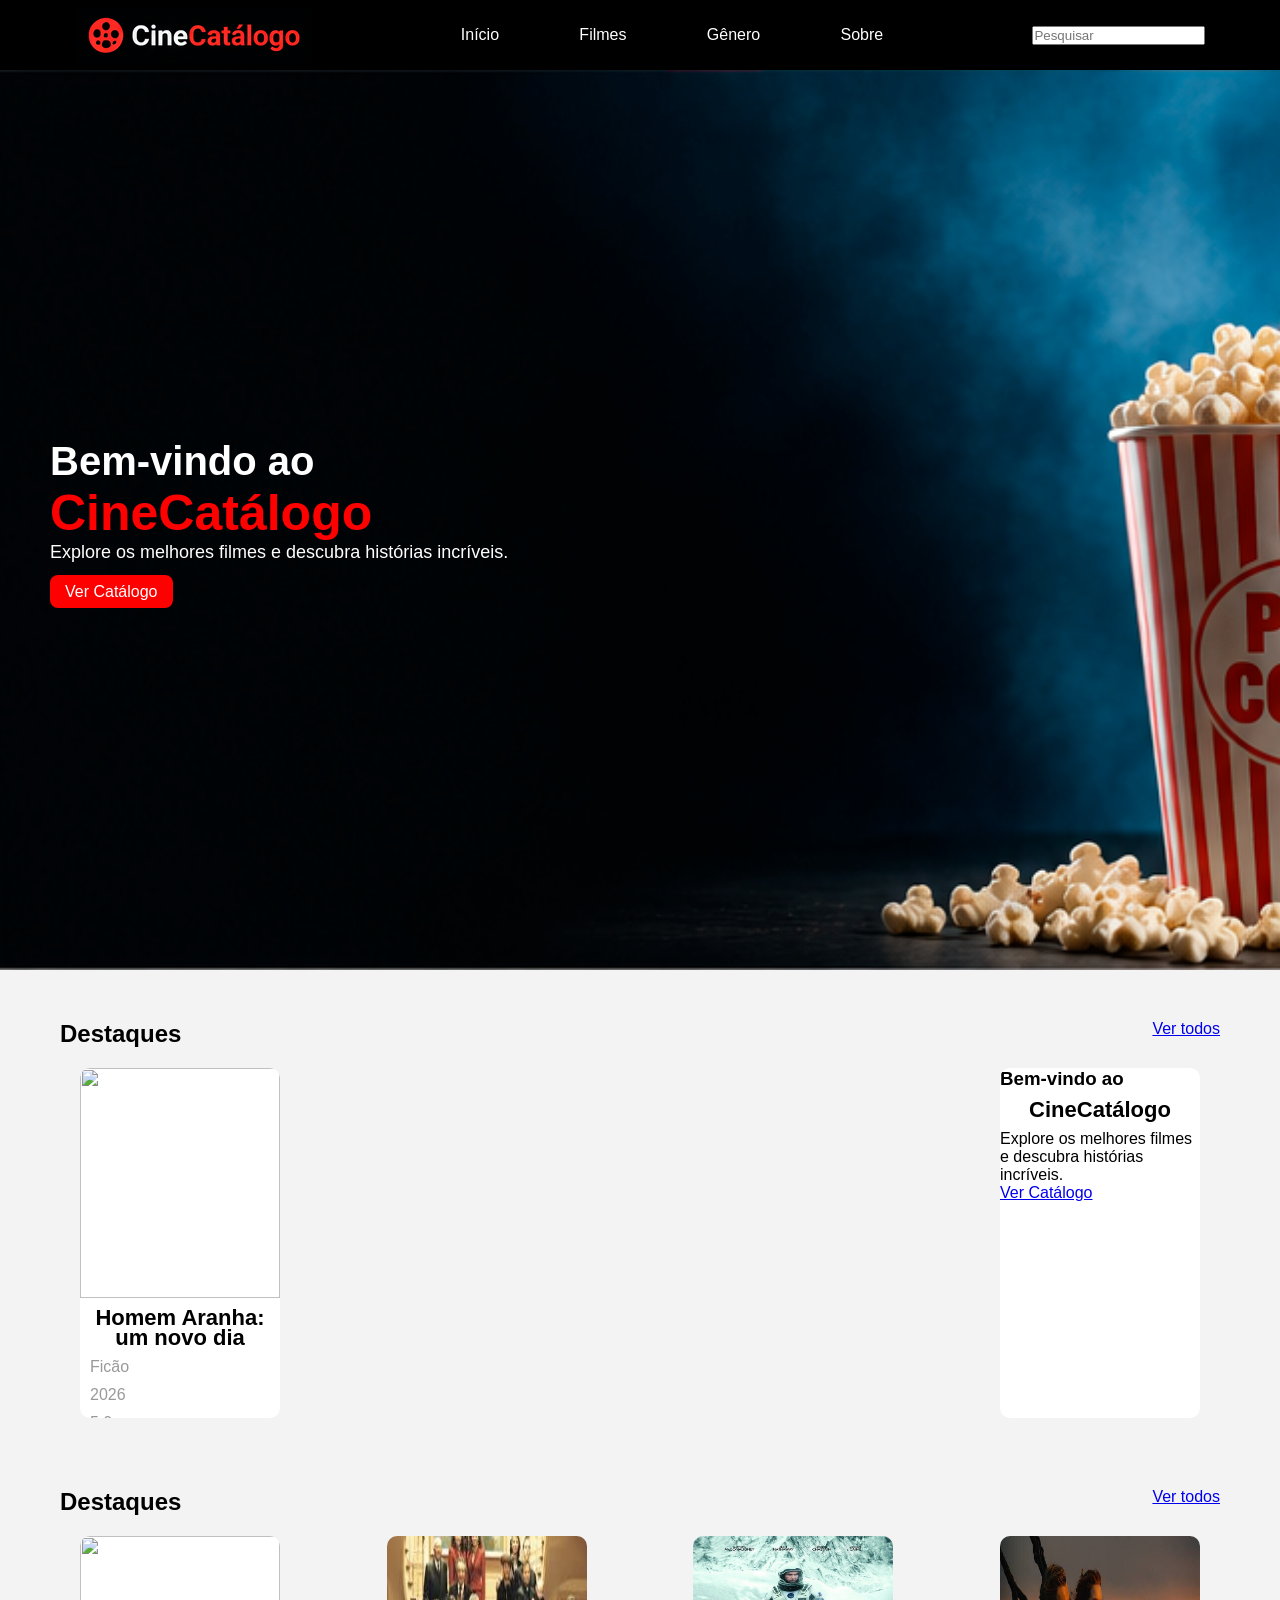
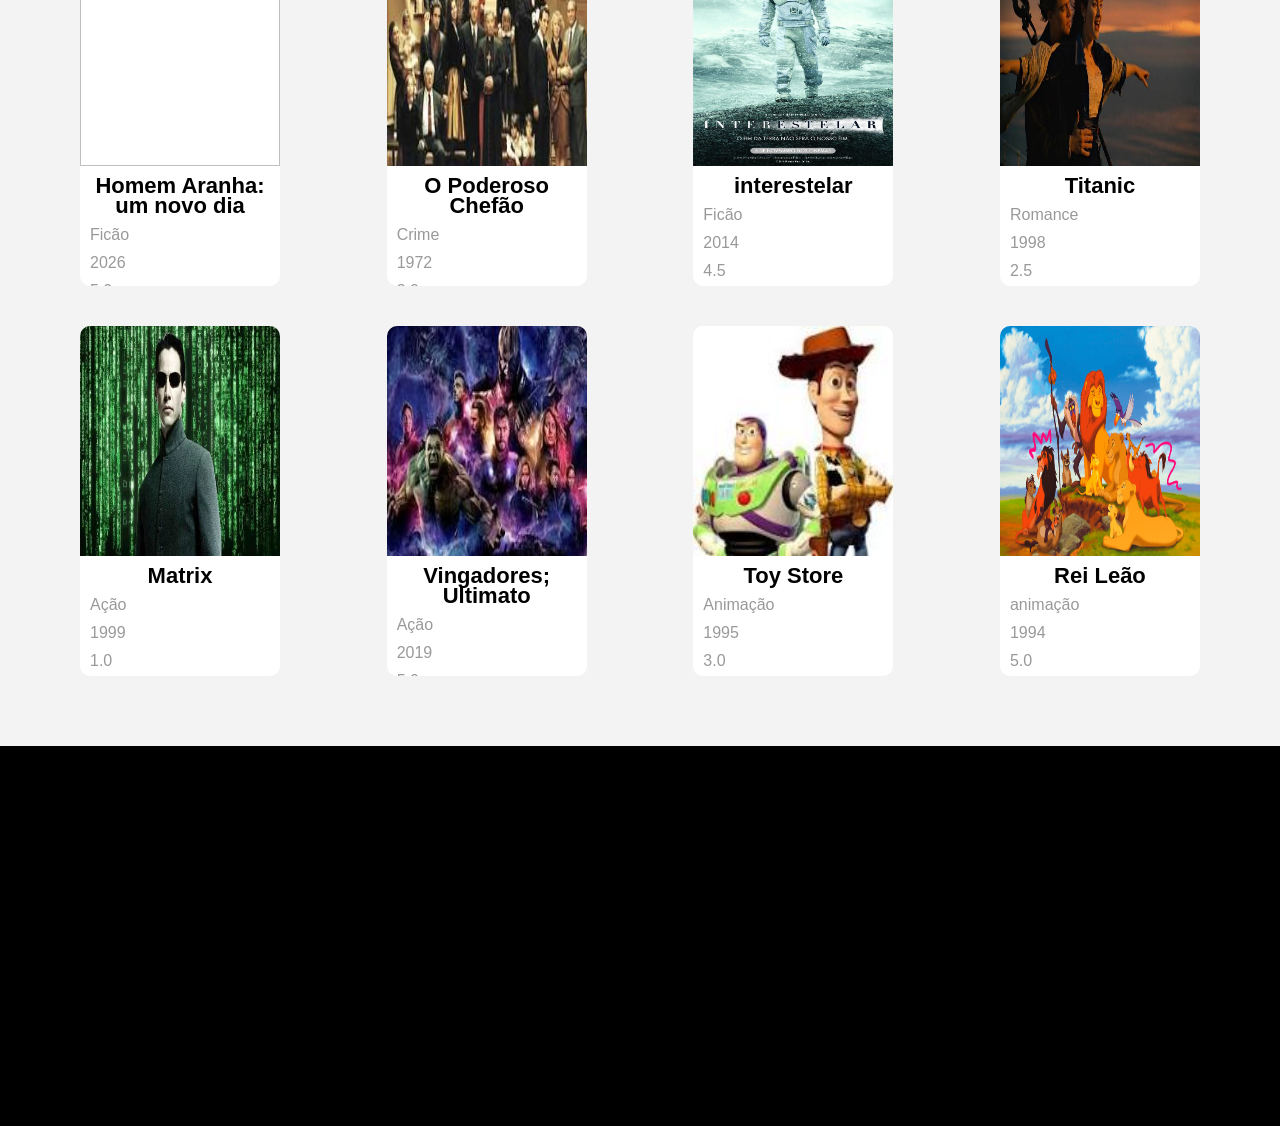
==== index.html @ f9f77354 "Update index.html" ====
<html>
	<head>
		<title>Cine Catálogo</title>
		<link rel="stylesheet" href="style.css">
	</head>
	<body>
		<header>
			<div class="logo">
				<img src="imagens/logo-cine.png">
			</div>
			<ul>
				<li><a href="#">Início</a></li>
				<li><a href="#">Filmes</a></li>
				<li><a href="#">Gênero</a></li>
				<li><a href="#">Sobre</a></li>
			</ul>
			<div class="pesquisa">
				<input type="text" placeholder="Pesquisar">
			</div>
		</header>
		<main>
			<div class="slide">
				<div class="descricao-slide">
					<h3>Bem-vindo ao</h3>
					<h2>CineCatálogo</h2>
					<p>Explore os melhores filmes e 
					descubra histórias incríveis.</p>
					<a href="#">Ver Catálogo</a>
				</div>
			</div>
			<div class="catalogo">
				<ul>	
                  <div class="destaque-vertodos">
					<h2>Destaques</h2>
					<a href="#">Ver todos</a>
				</div>				
						<li>
						<img src="imagens/capa-HomemAranha"/>
						<h2>Homem Aranha: um novo dia</h2>
						<div class="categoria">Ficão</div>
						<div class="lancamento">2026</div>
						<div class="avaliacao">5.0</div> 
					</li>
					<li>
				<html>
					<h3>Bem-vindo ao</h3>
					<h2>CineCatálogo</h2>
					<p>Explore os melhores filmes e 
					descubra histórias incríveis.</p>
					<a href="#">Ver Catálogo</a>
				</div>
			</div>
			<div class="catalogo">
				<ul>	
                  <div class="destaque-vertodos">
					<h2>Destaques</h2>
					<a href="#">Ver todos</a>
				</div>				
						<li>
						<img src="imagens/capa-HomemAranha"/>
						<h2>Homem Aranha: um novo dia</h2>
						<div class="categoria">Ficão</div>
						<div class="lancamento">2026</div>
						<div class="avaliacao">5.0</div> 
					</li>
					<li>
						<img src="imagens/Poderoso-Chefao"/>
						<h2>O Poderoso Chefão</h2>
						<div class="categoria">Crime</div>
						<div class="lancamento">1972</div>
						<div class="avaliacao">3.0</div> 
					</li>
					<li>
						<img src="imagens/Interestelar"/>
						<h2>interestelar</h2>
						<div class="categoria">Ficão</div>
						<div class="lancamento">2014</div>
						<div class="avaliacao">4.5</div> 
					</li>
					<li>
						<img src="imagens/Titanic"/>
						<h2>Titanic</h2>
						<div class="categoria">Romance</div>
						<div class="lancamento">1998</div>
						<div class="avaliacao">2.5</div> 
					</li>
					<li>
							<img src="imagens/Matrix"/>
						<h2>Matrix</h2>
						<div class="categoria">Ação</div>
						<div class="lancamento">1999</div>
						<div class="avaliacao">1.0</div> 
					</li>
					<li>
						<img src="imagens/VingadoresUltimato"/>
						<h2>Vingadores; Ultimato</h2>
						<div class="categoria">Ação</div>
						<div class="lancamento">2019</div>
						<div class="avaliacao">5.0</div> 
					</li>
					<li>
						<img src="imagens/ToyStore"/>
						<h2>Toy Store</h2>
						<div class="categoria">Animação</div>
						<div class="lancamento">1995</div>
						<div class="avaliacao">3.0</div> 
					</li>
					<li>
						<img src="imagens/ReiLeao"/>
						<h2>Rei Leão</h2>
						<div class="categoria">animação</div>
						<div class="lancamento">1994</div>
						<div class="avaliacao">5.0</div> 
					</li>
				</ul>
			</div>
		</main>
		<footer>

		</footer>
	</body>
</html>
---- style.css ----
body{
		font-family: "Arial";
		background: #f3f3f3;
}

*{margin: 0; padding: 0;}
header{
	height: 70px;
	width: 100%;
	background: black;
	display: flex;
	justify-content:space-around;
	align-items: center;
}
ul{
	display:flex;
	justify-content: space-between;
	width: 33%;
}
header a{
	color: white;
	text-decoration: none;
}
main .slide{
	background: url("imagens/banner-principal.png");
	width: 100%;
	height: 100vh;
	background-repeat: no-repeat;
	background-size:cover;
	display: flex;
	align-items: center;
}
main .slide h3{
	color: white;
	font-size: 40px;
}
main .slide h2{
	color: red;
	font-size: 50px;
}
main .slide p{
	color: white;
	font-size: 18px;
	margin-bottom: 20px;
}
main .slide a{
	color: white;
	background: red;
	padding: 8px 15px;
	text-decoration: none;
	border-radius: 8px;
}
main .slide .descricao-slide{
	margin-left: 50px;
}
main .catalogo{
	margin: 50px;
}
main .catalogo ul .destaque-vertodos{
	display: flex;
	justify-content: space-between;
	width: 100%;
}
	
main .catalogo ul li{
		width: 200px;
		height: 350px;
		overflow: hidden;
		border-radius: 10px;
          margin: 20px;
		background: #ffffff;


}
main .catalogo ul li img{
		width: 100%;
		height: 230px;
}
main .catalogo ul li h2{
		font-size: 22px;
		text-align: center;
		line-height: 20px;
		margin: 10px 0;
}
main .catalogo ul li .categoria{
		color: #999;
		padding: 0 0 10px 10px;
		
		
}
main .catalogo ul li .lancamento{
		color: #999;
		padding: 0 0 10px 10px;

}

main .catalogo ul li .avaliacao{
		color: #999;
		padding: 0 0 10px 10px;

}
main .catalogo ul{
	width: 1160px;
    display: flex;
    flex-wrap: wrap;
    margin: 0 auto;
    
}
footer{
	    background: #000;
	    height: 350px;
	    width: 100%;
        display: flex;
        padding: 15px;
}
footer div{
        width: 33%;
        height: 350px;
        border: 1px solid #fff;
  
}
footer .sobre{
          color: white;
}
footer h2{
        font-size: 28px;
		margin: 20px;
}
footer p{
        font-size: 16px; 
        line-height: 16px;
		margin: 20px;

}
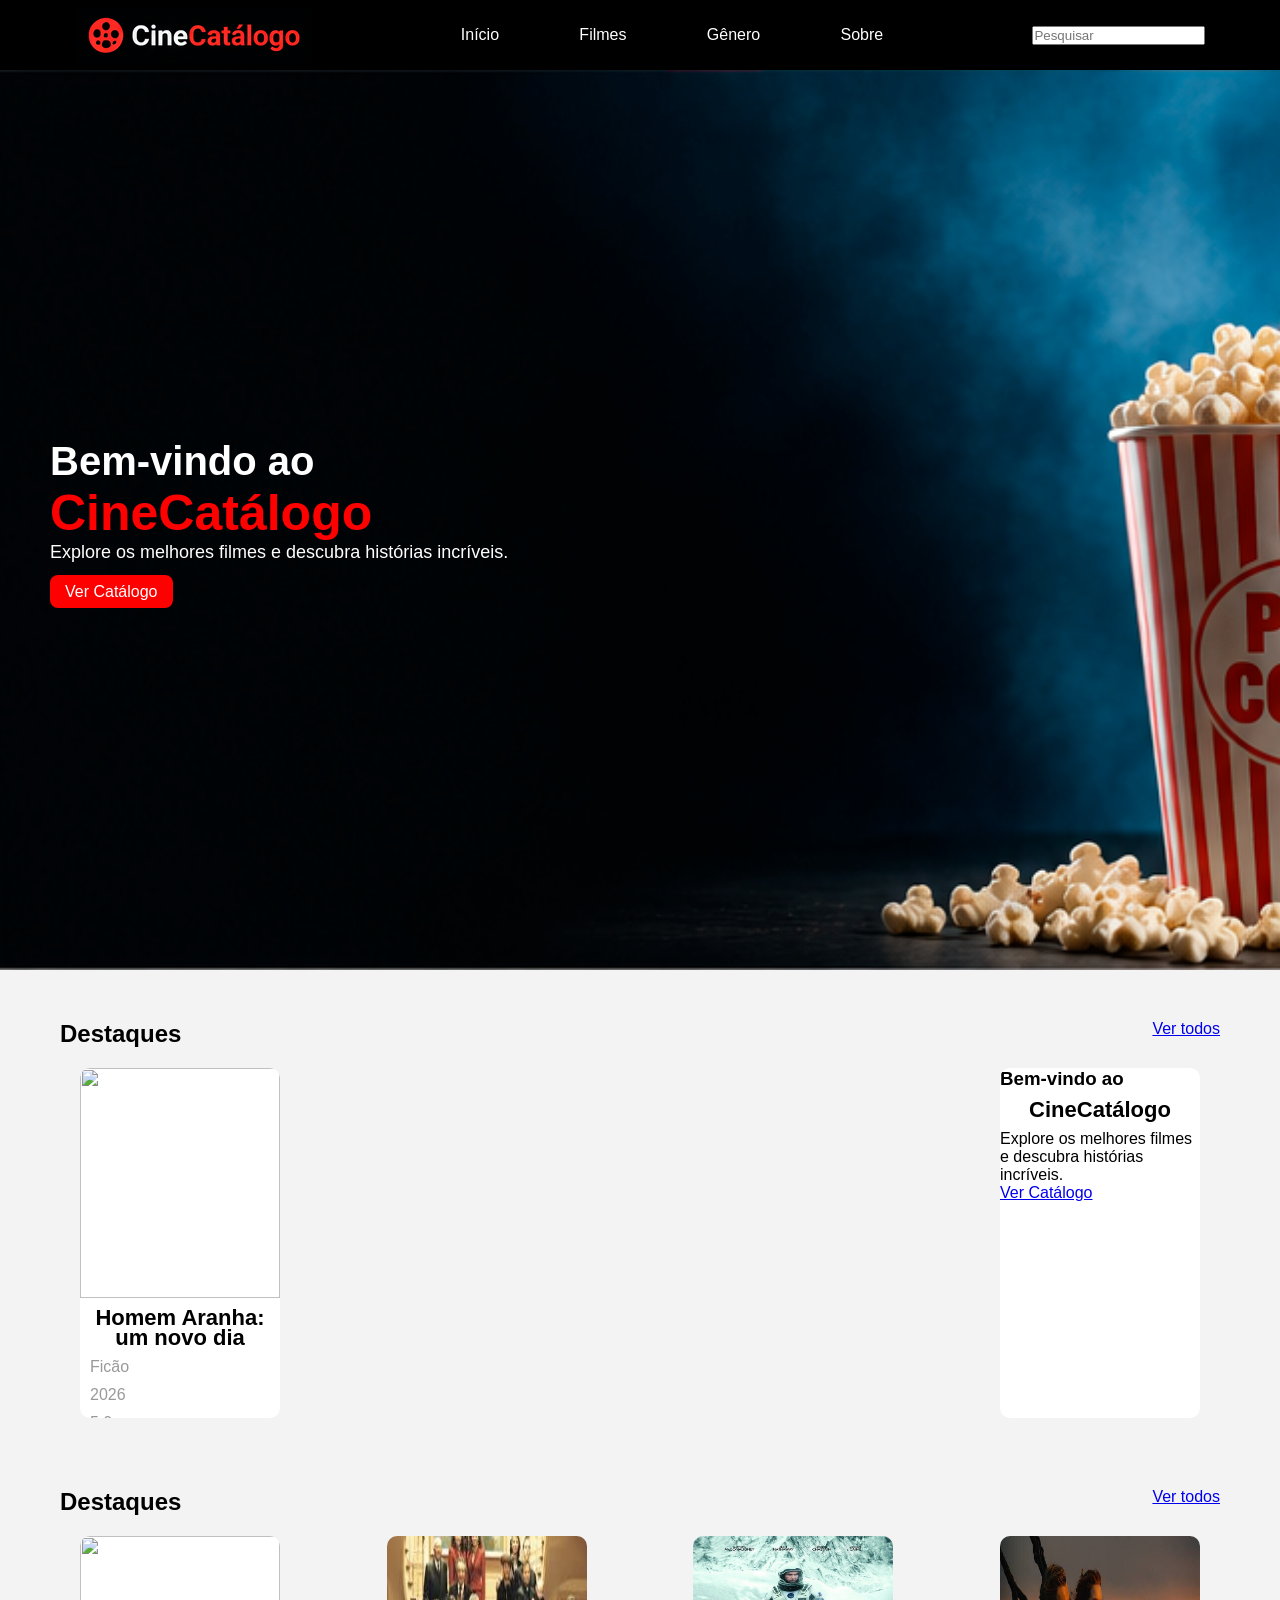
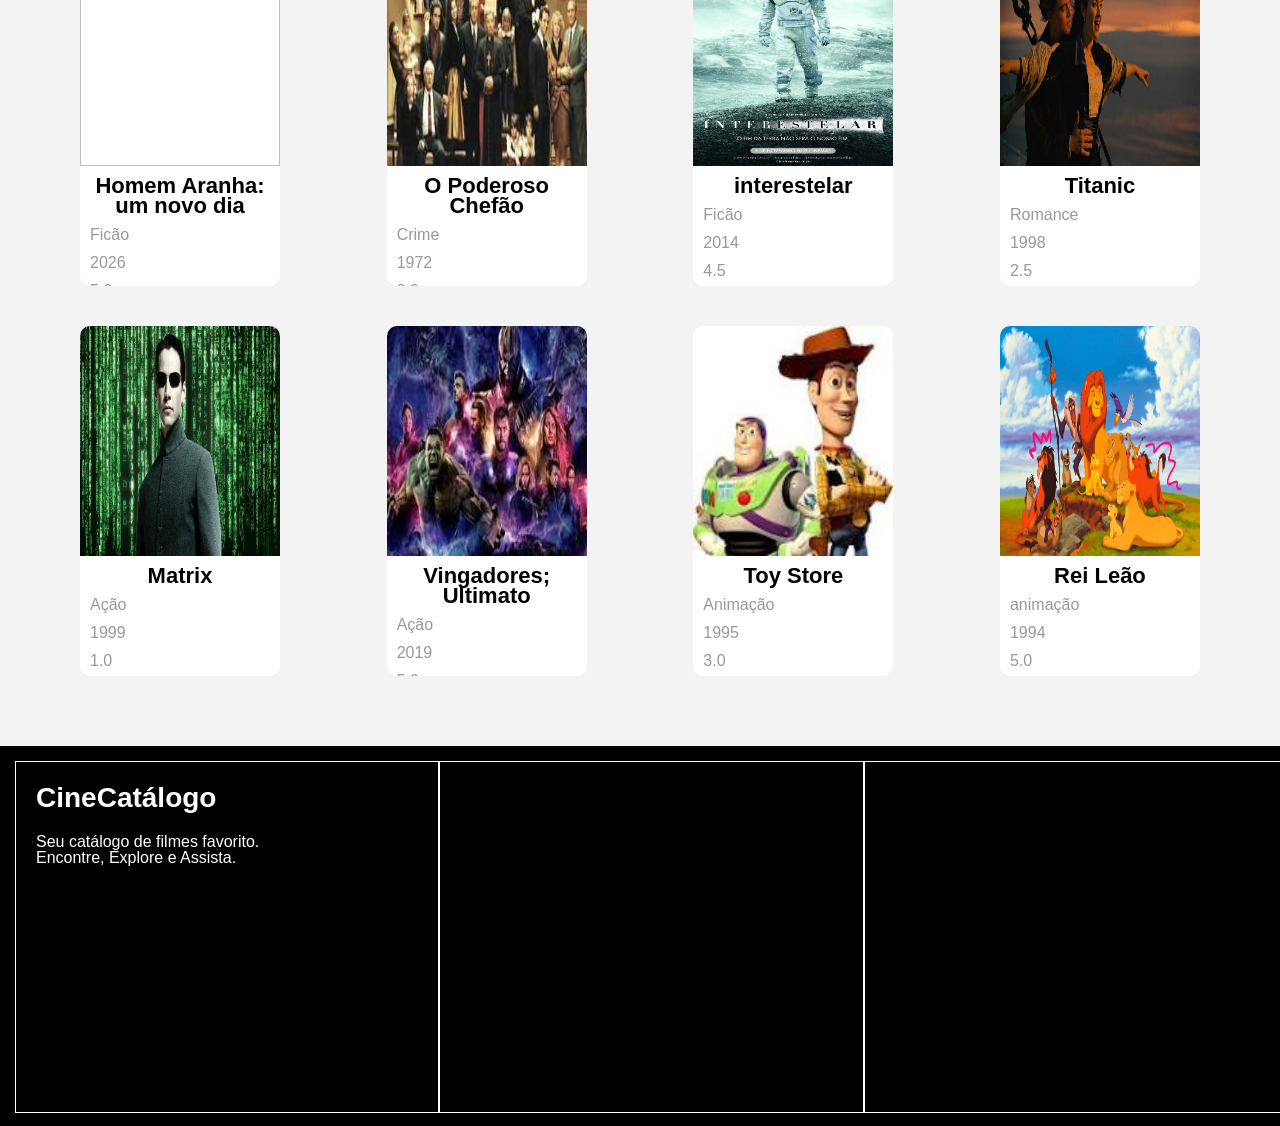
==== commit 1c0d936b: "Update index.html" ====
--- a/index.html
+++ b/index.html
@@ -116,7 +116,13 @@
 			</div>
 		</main>
 		<footer>
-
+			 <div class="sobre">
+                            <h2>CineCatálogo</h2>
+                            <p>Seu catálogo de filmes favorito.<br>
+                            Encontre, Explore e Assista.</p>
+                </div>           
+                <div class="menu"></div>
+                <div class="categoria"></div>
 		</footer>
 	</body>
 </html>	
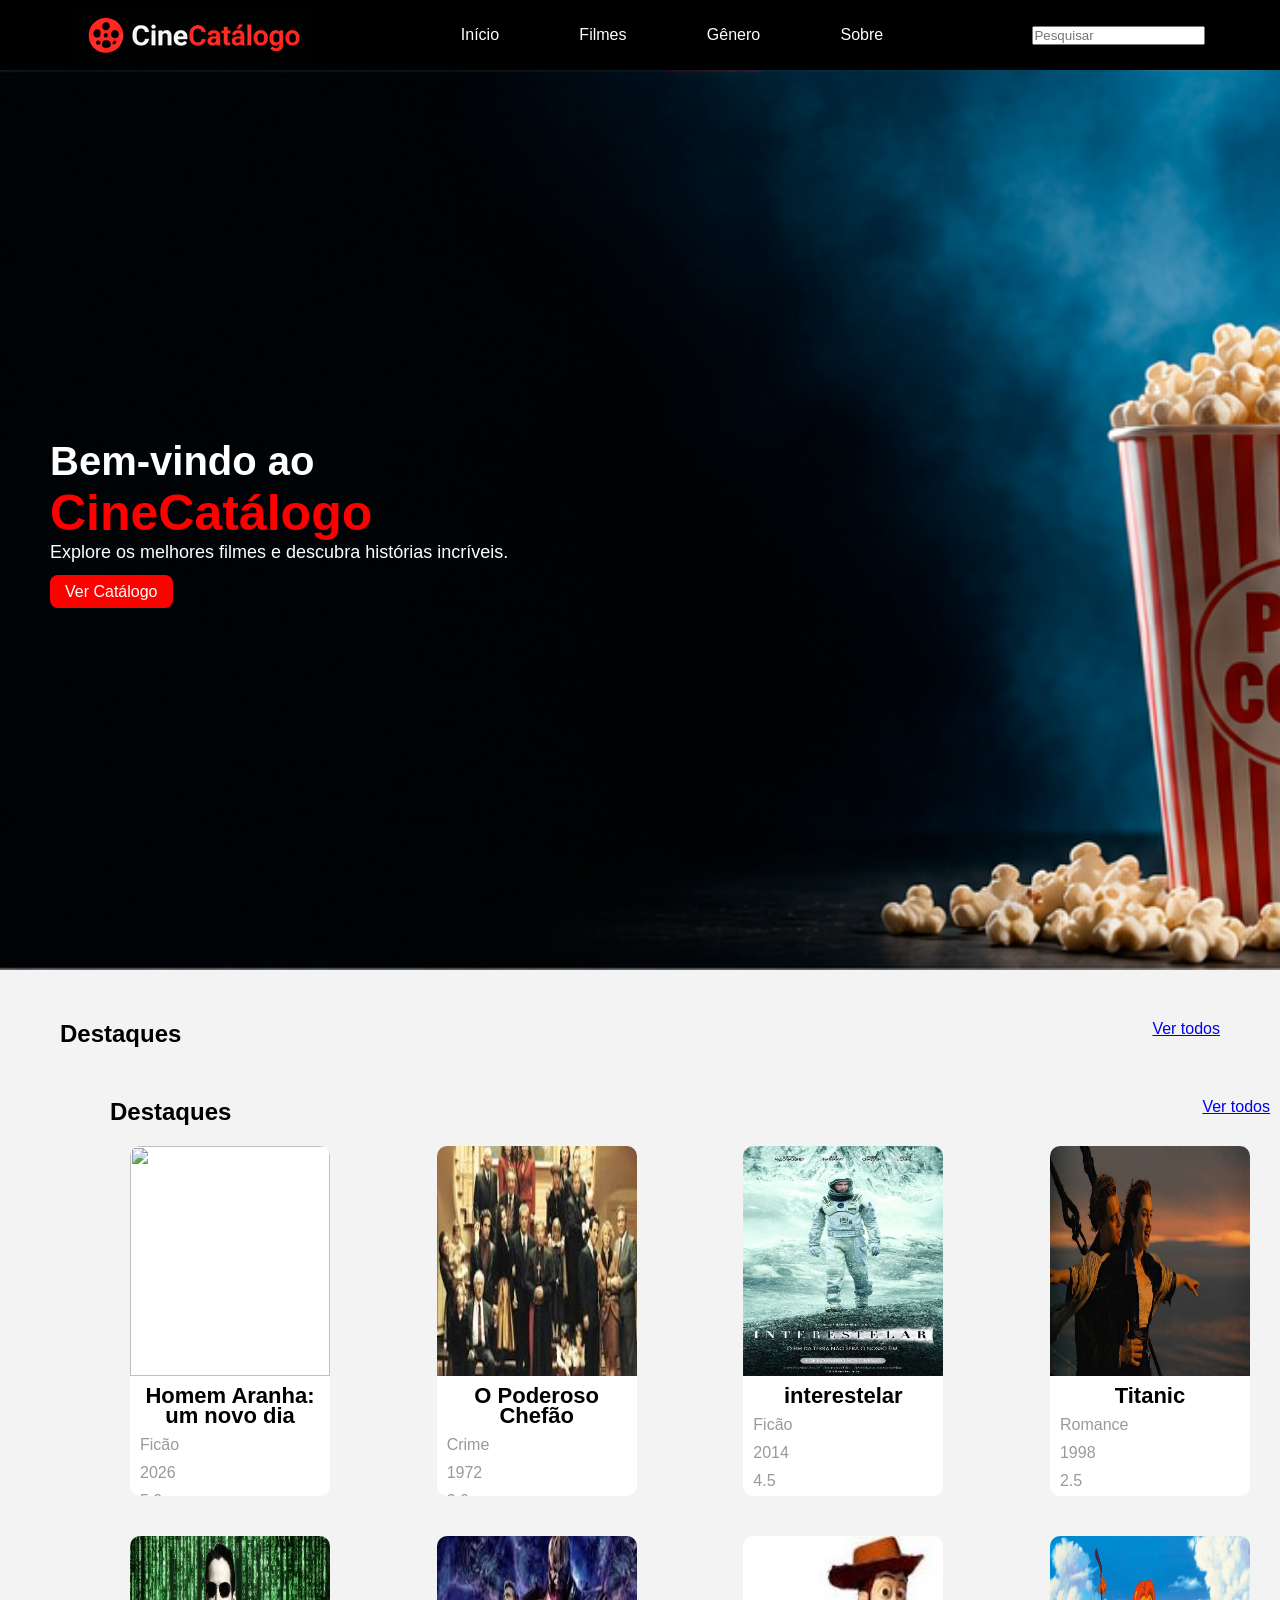
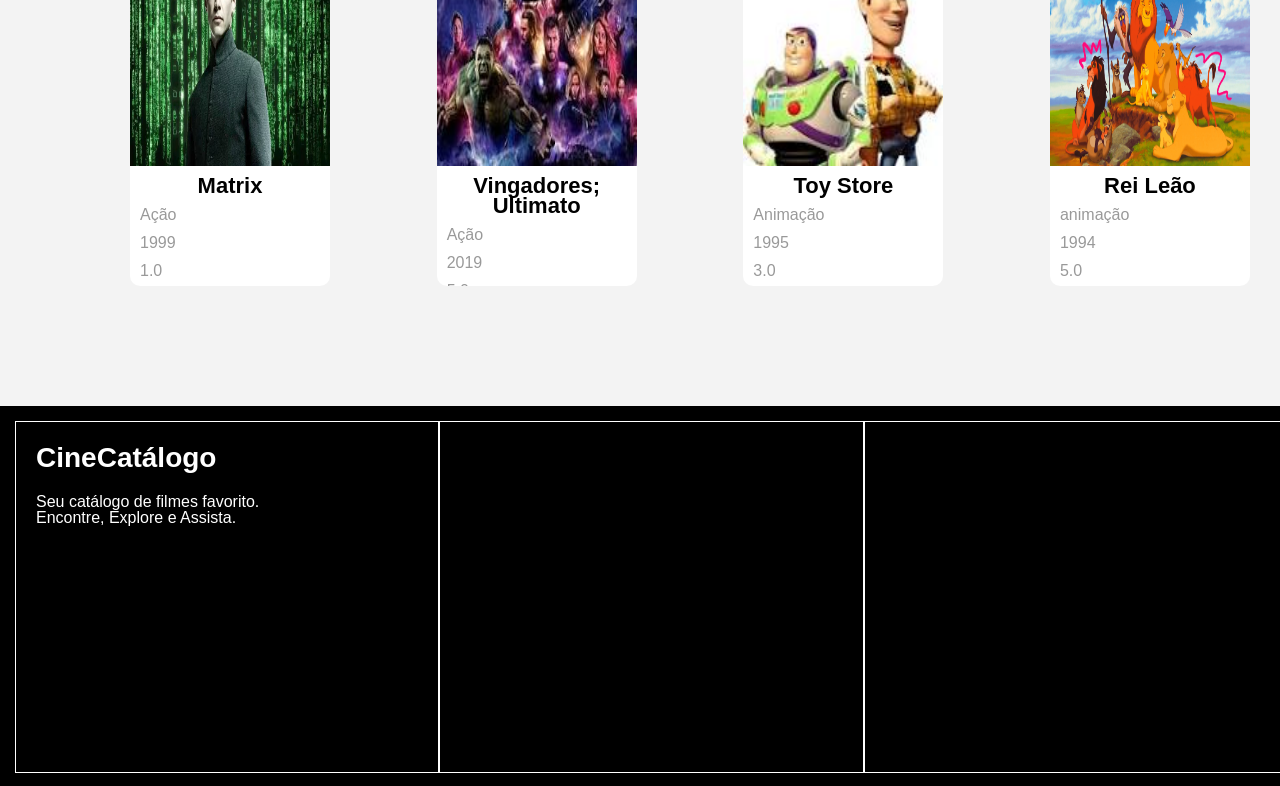
==== commit b52fbb32: "Update index.html" ====
--- a/index.html
+++ b/index.html
@@ -33,23 +33,7 @@
                   <div class="destaque-vertodos">
 					<h2>Destaques</h2>
 					<a href="#">Ver todos</a>
-				</div>				
-						<li>
-						<img src="imagens/capa-HomemAranha"/>
-						<h2>Homem Aranha: um novo dia</h2>
-						<div class="categoria">Ficão</div>
-						<div class="lancamento">2026</div>
-						<div class="avaliacao">5.0</div> 
-					</li>
-					<li>
-				<html>
-					<h3>Bem-vindo ao</h3>
-					<h2>CineCatálogo</h2>
-					<p>Explore os melhores filmes e 
-					descubra histórias incríveis.</p>
-					<a href="#">Ver Catálogo</a>
-				</div>
-			</div>
+            </div>
 			<div class="catalogo">
 				<ul>	
                   <div class="destaque-vertodos">
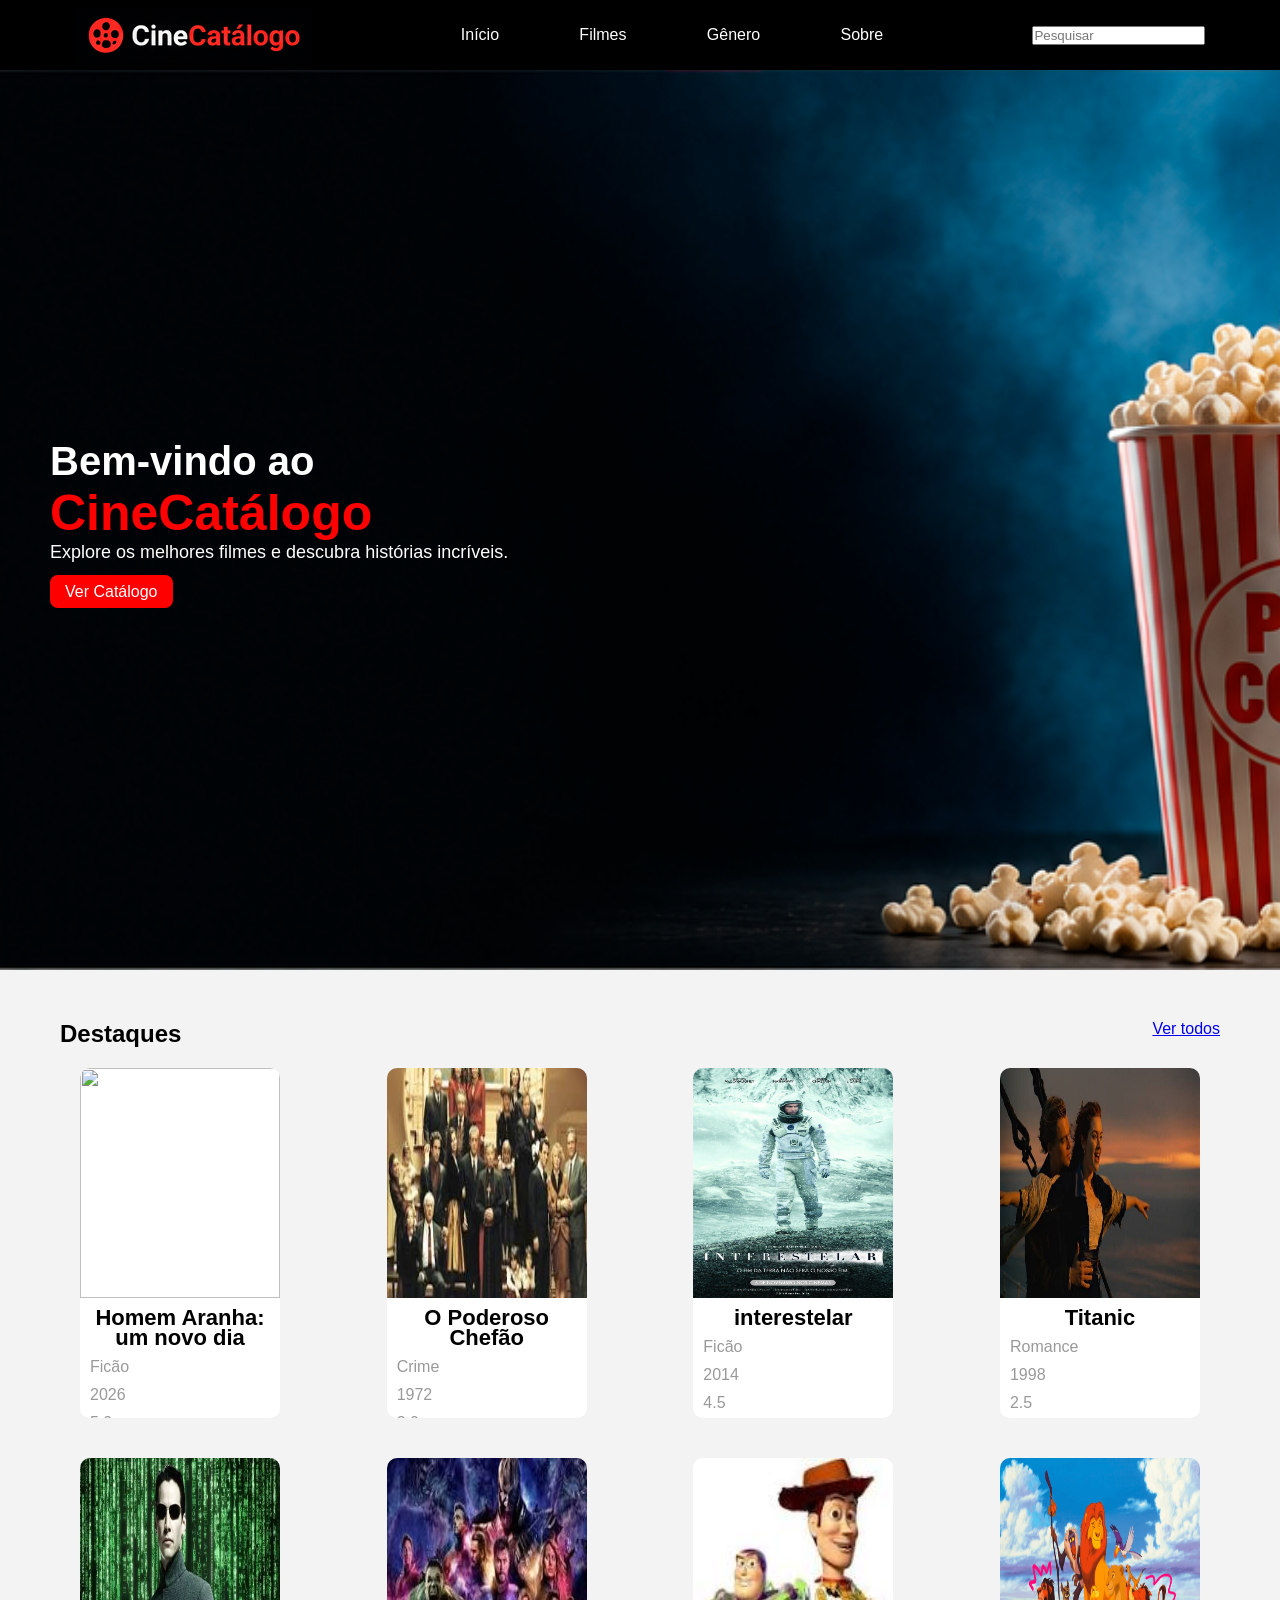
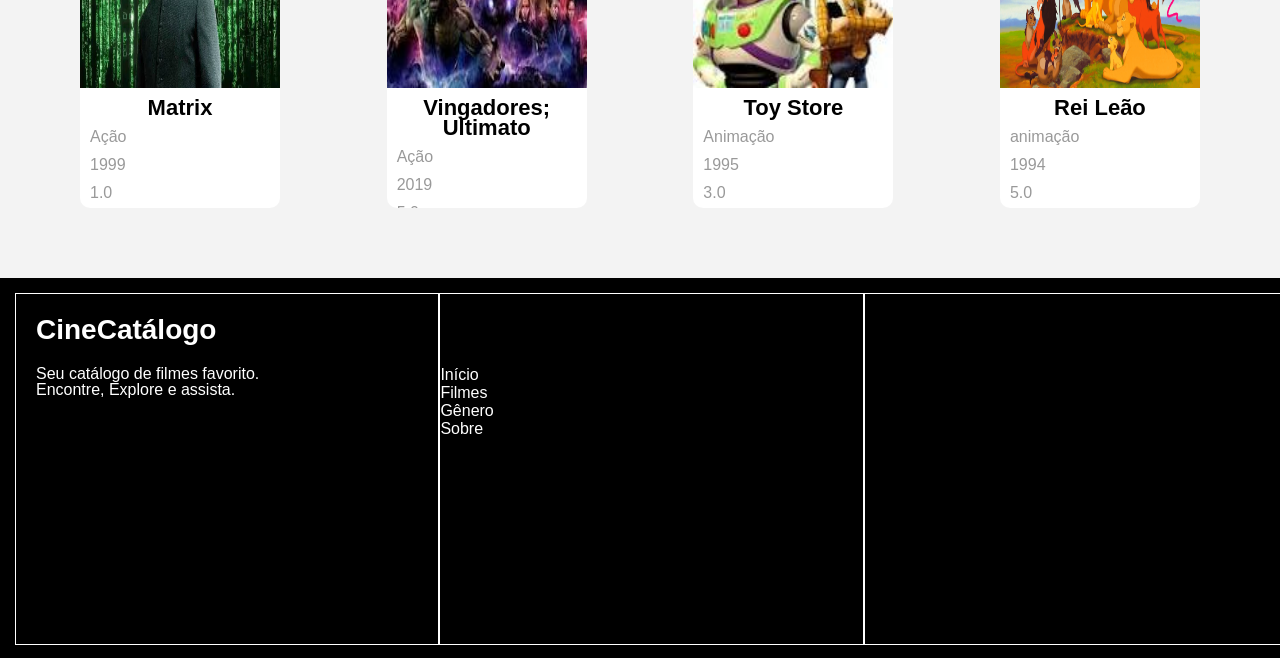
==== commit 053a87f6: "Update index.html" ====
--- a/index.html
+++ b/index.html
@@ -29,18 +29,13 @@
 				</div>
 			</div>
 			<div class="catalogo">
-				<ul>	
-                  <div class="destaque-vertodos">
-					<h2>Destaques</h2>
-					<a href="#">Ver todos</a>
-            </div>
-			<div class="catalogo">
-				<ul>	
-                  <div class="destaque-vertodos">
-					<h2>Destaques</h2>
-					<a href="#">Ver todos</a>
-				</div>				
-						<li>
+				
+				<ul>
+					<div class="destaque-vertodos">
+						<h2>Destaques</h2>
+						<a href="#">Ver todos</a>
+					</div>
+					<li>
 						<img src="imagens/capa-HomemAranha"/>
 						<h2>Homem Aranha: um novo dia</h2>
 						<div class="categoria">Ficão</div>
@@ -96,17 +91,26 @@
 						<div class="lancamento">1994</div>
 						<div class="avaliacao">5.0</div> 
 					</li>
+
 				</ul>
 			</div>
 		</main>
 		<footer>
-			 <div class="sobre">
-                            <h2>CineCatálogo</h2>
-                            <p>Seu catálogo de filmes favorito.<br>
-                            Encontre, Explore e Assista.</p>
-                </div>           
-                <div class="menu"></div>
-                <div class="categoria"></div>
+			<div class="sobre">
+				<h2>CineCatálogo</h2>
+				<p>Seu catálogo de filmes favorito.<br>
+				Encontre, Explore e assista.</p>
+			</div>
+			<div class="menu">
+				<h2>Navegação</h2>
+				<ul>
+					<li><a href="#">Início</a></li>
+					<li><a href="#">Filmes</a></li>
+					<li><a href="#">Gênero</a></li>
+					<li><a href="#">Sobre</a></li>
+				</ul>
+			</div>
+			<div class="categoria"></div>
 		</footer>
 	</body>
 </html>	
--- a/style.css
+++ b/style.css
@@ -132,4 +132,29 @@
 		margin: 20px;
 
 }
+footer .menu ul{
+        display: flex;
+        flex-direction: column;
 
+}
+footer .menu ul li{
+        list-style: none;
+}
+footer .menu ul li a{
+        color: white;
+        text-decoration: none;
+}
+footer .menu ul{
+        display: flex;
+        flex-direction: column;
+}
+footer .menu ul li{
+        list-style: none;
+        margin: 5px 0 5  5px 20px;
+}
+footer .menu ul li a{
+        color: white;
+        text-decoration: none;
+}
+footer .menu ul li a:hover{
+        color: red;
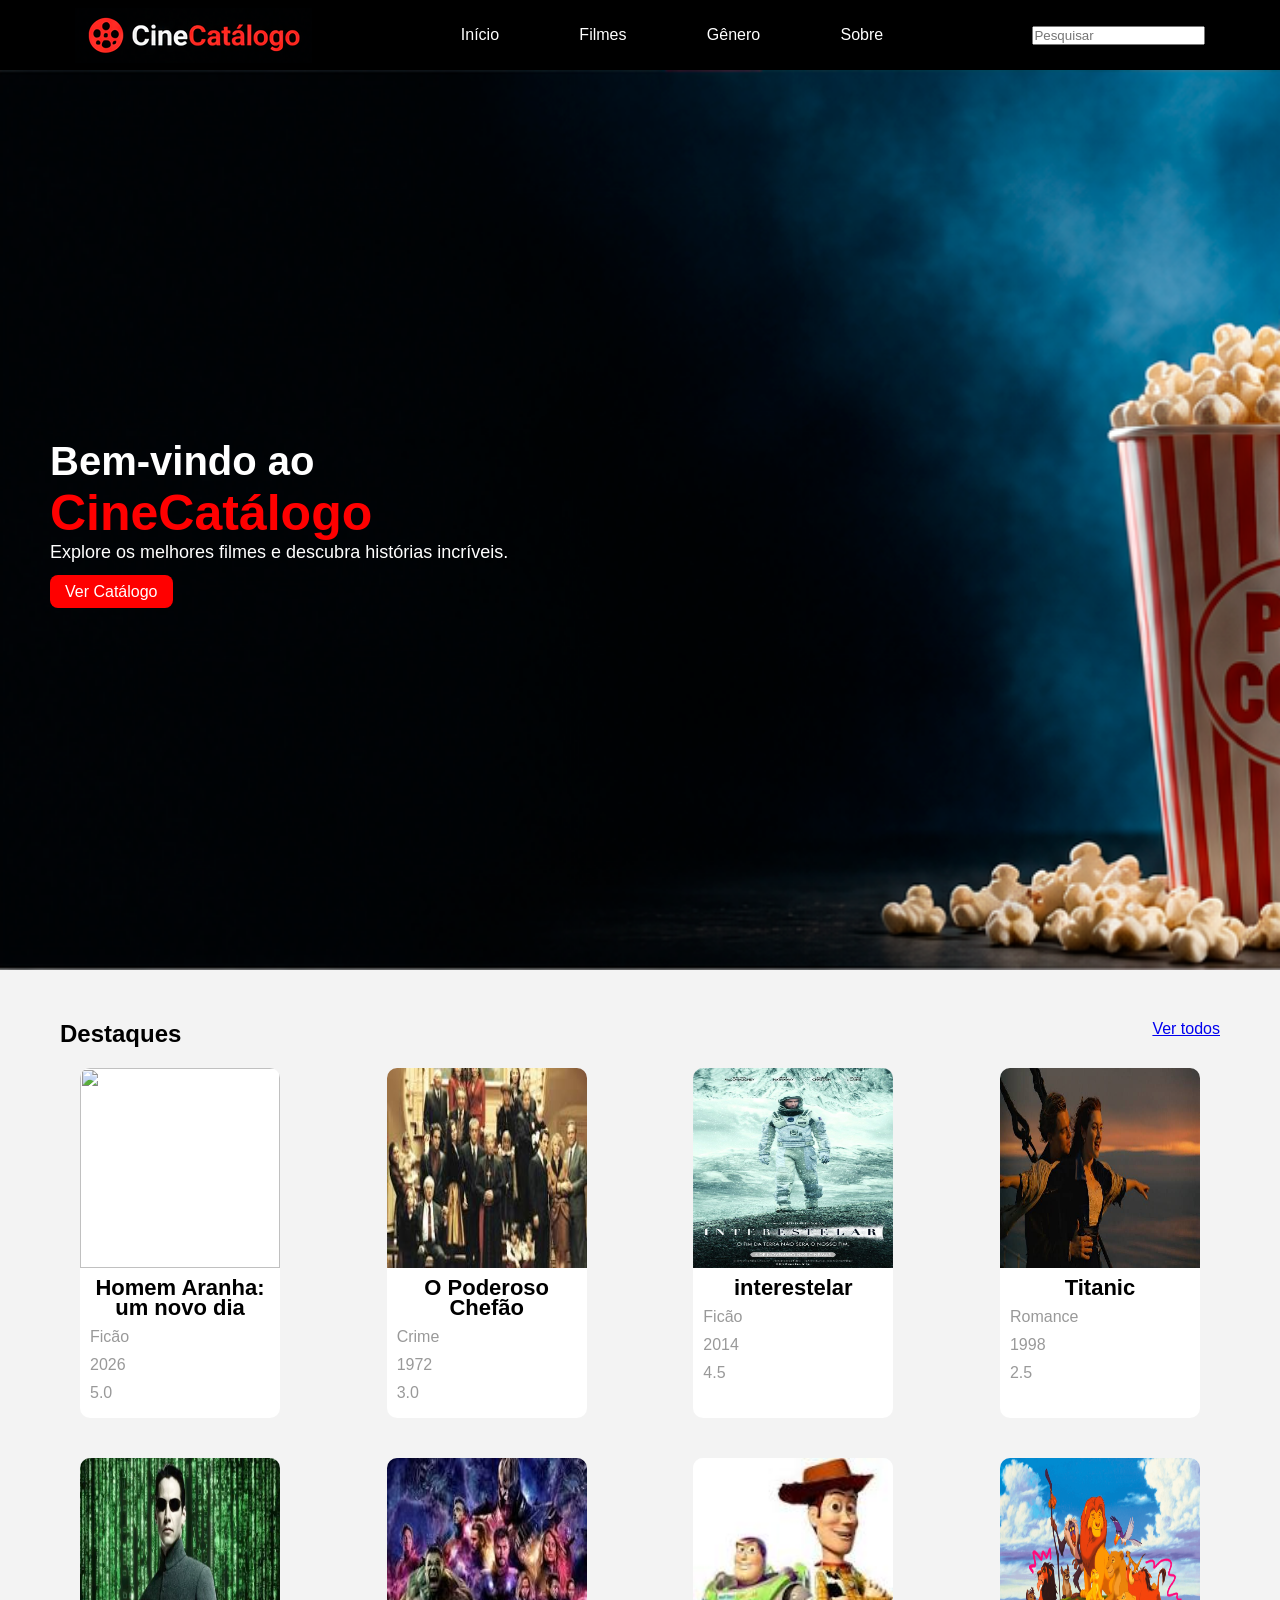
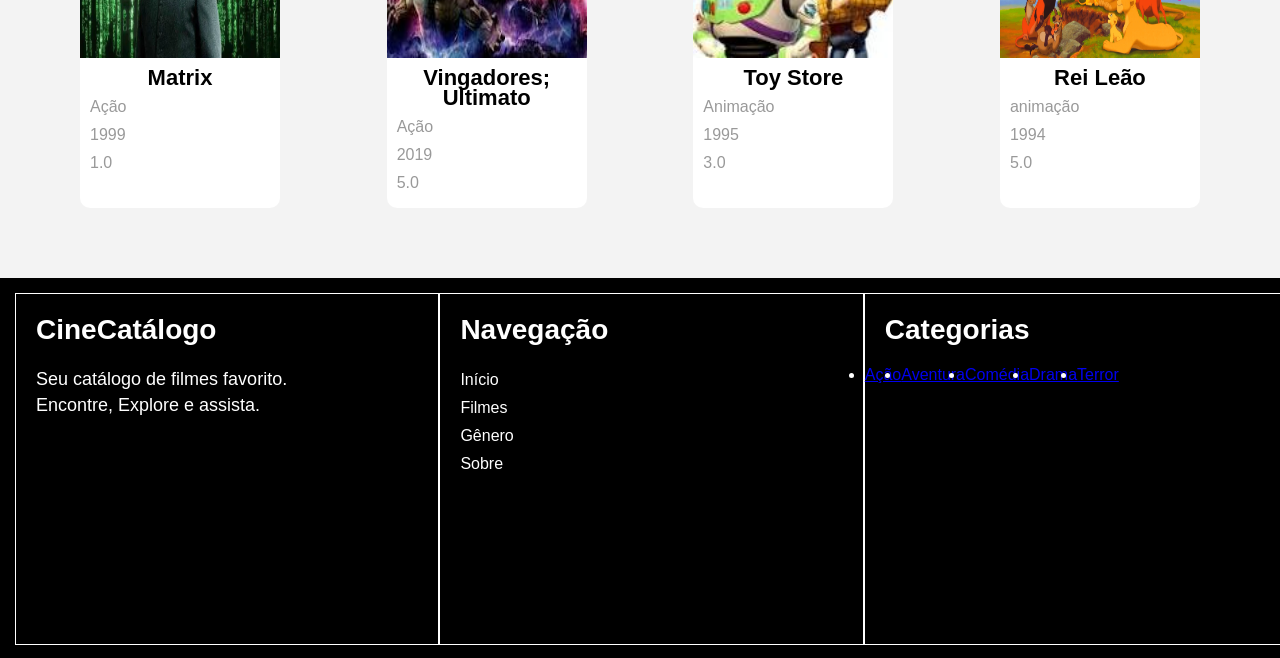
==== commit 46f61537: "Update index.html" ====
--- a/index.html
+++ b/index.html
@@ -110,7 +110,15 @@
 					<li><a href="#">Sobre</a></li>
 				</ul>
 			</div>
-			<div class="categoria"></div>
+			<div class="categoria">
+                    <h2>Categorias</h2>
+                    <ul>
+                            <li><a href="#">Ação</a></li>
+                            <li><a href="#">Aventura</a></li>
+                            <li><a href="#">Comédia</a></li>
+                            <li><a href="#">Drama</a></li>
+                            <li><a href="#">Terror</a></li>
+</div>
 		</footer>
 	</body>
 </html>	
--- a/style.css
+++ b/style.css
@@ -1,9 +1,8 @@
+*{margin: 0; padding: 0;}
 body{
-		font-family: "Arial";
-		background: #f3f3f3;
+	font-family: "Arial";
+	background: #f3f3f3;
 }
-
-*{margin: 0; padding: 0;}
 header{
 	height: 70px;
 	width: 100%;
@@ -61,100 +60,77 @@
 	justify-content: space-between;
 	width: 100%;
 }
-	
 main .catalogo ul li{
-		width: 200px;
-		height: 350px;
-		overflow: hidden;
-		border-radius: 10px;
-          margin: 20px;
-		background: #ffffff;
-
-
+	width: 200px;
+	height: 350px;
+	overflow: hidden;
+	border-radius: 10px;
+	margin: 20px;
+	background: #ffffff;
 }
 main .catalogo ul li img{
-		width: 100%;
-		height: 230px;
+	width: 100%;
+	height: 200px;
 }
 main .catalogo ul li h2{
-		font-size: 22px;
-		text-align: center;
-		line-height: 20px;
-		margin: 10px 0;
+	font-size: 22px;
+	text-align: center;
+	line-height: 20px;
+	margin: 10px 0;
 }
 main .catalogo ul li .categoria{
-		color: #999;
-		padding: 0 0 10px 10px;
-		
-		
+	color: #999;
+	padding: 0 0 10px 10px;
 }
 main .catalogo ul li .lancamento{
-		color: #999;
-		padding: 0 0 10px 10px;
-
+	color: #999;
+	padding: 0 0 10px 10px;
 }
-
 main .catalogo ul li .avaliacao{
-		color: #999;
-		padding: 0 0 10px 10px;
-
+	color: #999;
+	padding: 0 0 10px 10px;
 }
 main .catalogo ul{
 	width: 1160px;
-    display: flex;
-    flex-wrap: wrap;
-    margin: 0 auto;
-    
+	display: flex;
+	flex-wrap: wrap;
+	margin: 0 auto;
 }
 footer{
-	    background: #000;
-	    height: 350px;
-	    width: 100%;
-        display: flex;
-        padding: 15px;
+	background: #000;
+	height: 350px;
+	width: 100%;
+	display: flex;
+	padding: 15px;
+	color: white;
 }
 footer div{
-        width: 33%;
-        height: 350px;
-        border: 1px solid #fff;
-  
-}
-footer .sobre{
-          color: white;
+	width: 33%;
+	height: 350px;
+	border: 1px solid #fff;
 }
 footer h2{
-        font-size: 28px;
-		margin: 20px;
+	font-size: 28px;
+	margin: 20px;
 }
 footer p{
-        font-size: 16px; 
-        line-height: 16px;
-		margin: 20px;
-
+	font-size: 18px;
+	line-height: 26px;
+	margin: 20px;
 }
 footer .menu ul{
-        display: flex;
-        flex-direction: column;
-
+	display: flex;
+	flex-direction: column;
 }
 footer .menu ul li{
-        list-style: none;
+	list-style: none;
+	margin: 5px 0 5px 20px;
 }
 footer .menu ul li a{
-        color: white;
-        text-decoration: none;
-}
-footer .menu ul{
-        display: flex;
-        flex-direction: column;
-}
-footer .menu ul li{
-        list-style: none;
-        margin: 5px 0 5  5px 20px;
-}
-footer .menu ul li a{
-        color: white;
-        text-decoration: none;
+	color: white;
+	text-decoration: none;
 }
 footer .menu ul li a:hover{
-        color: red;
+	color: red;
+}
+
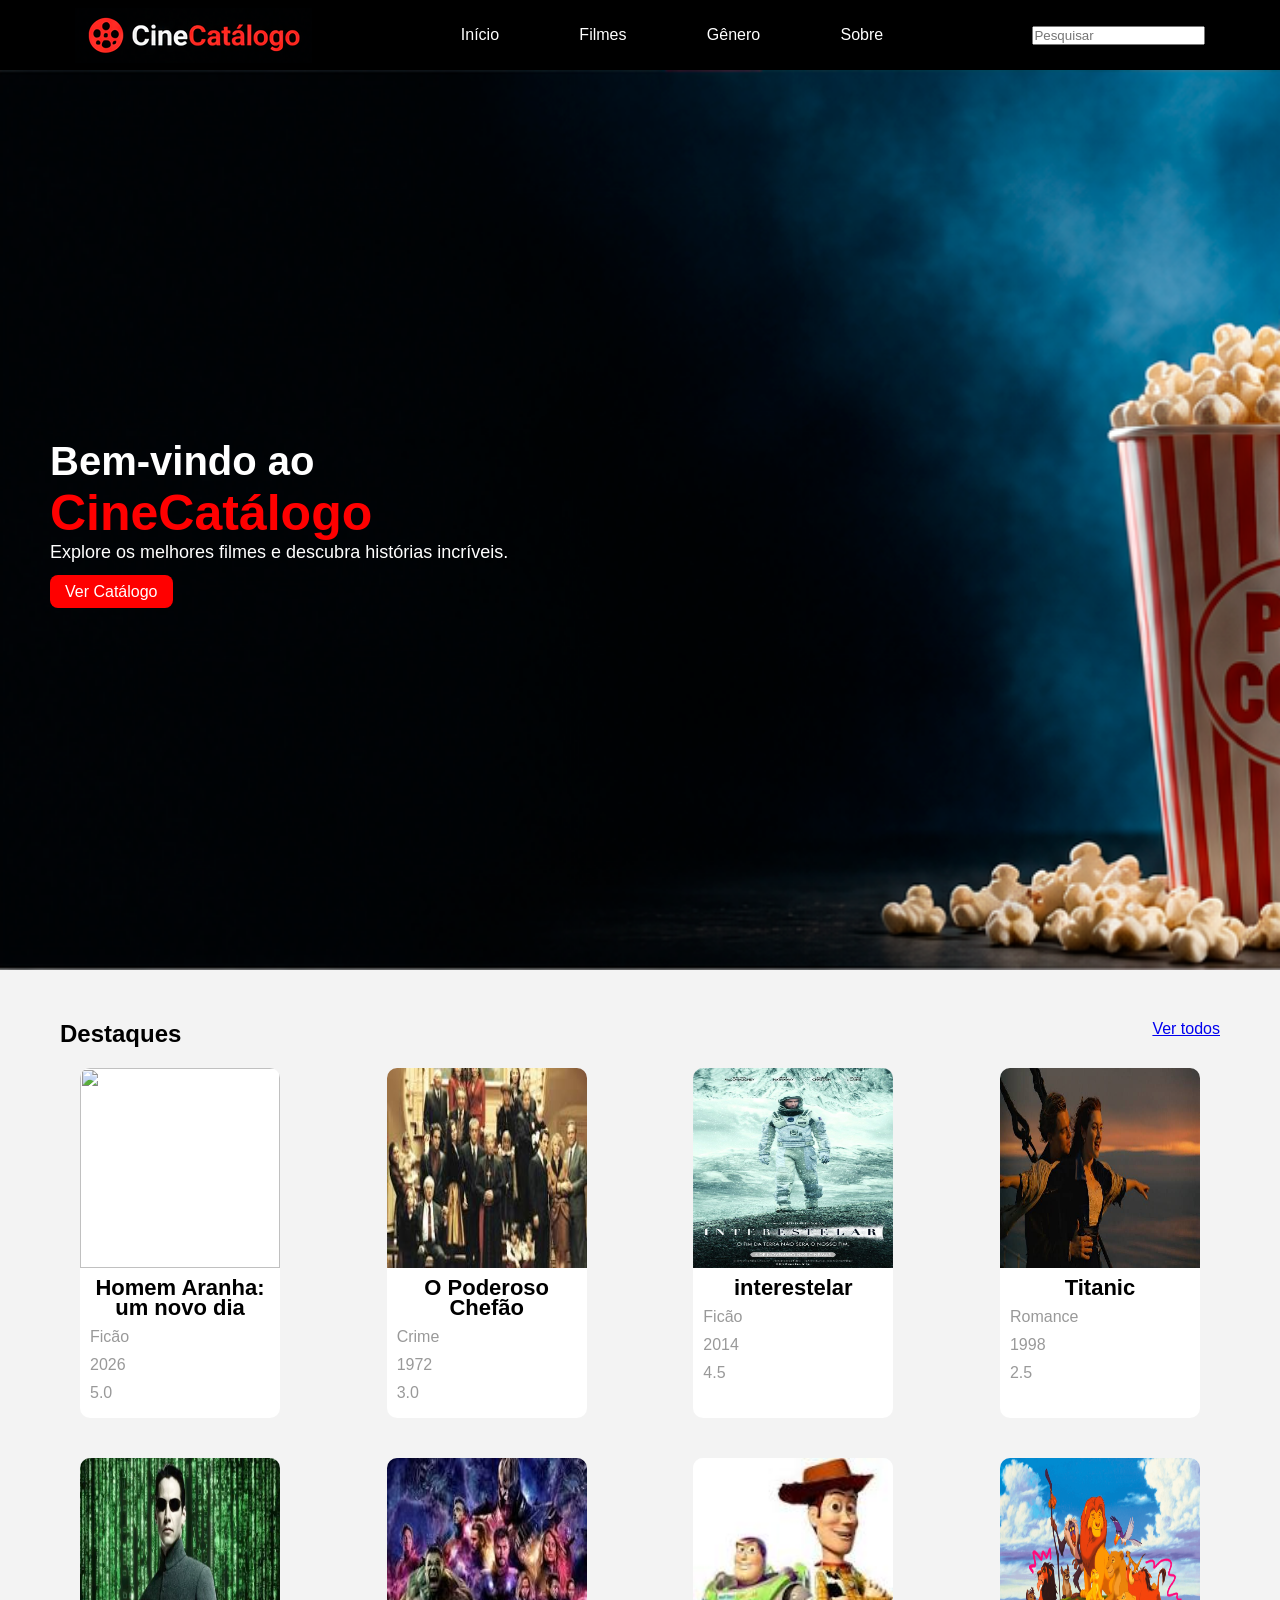
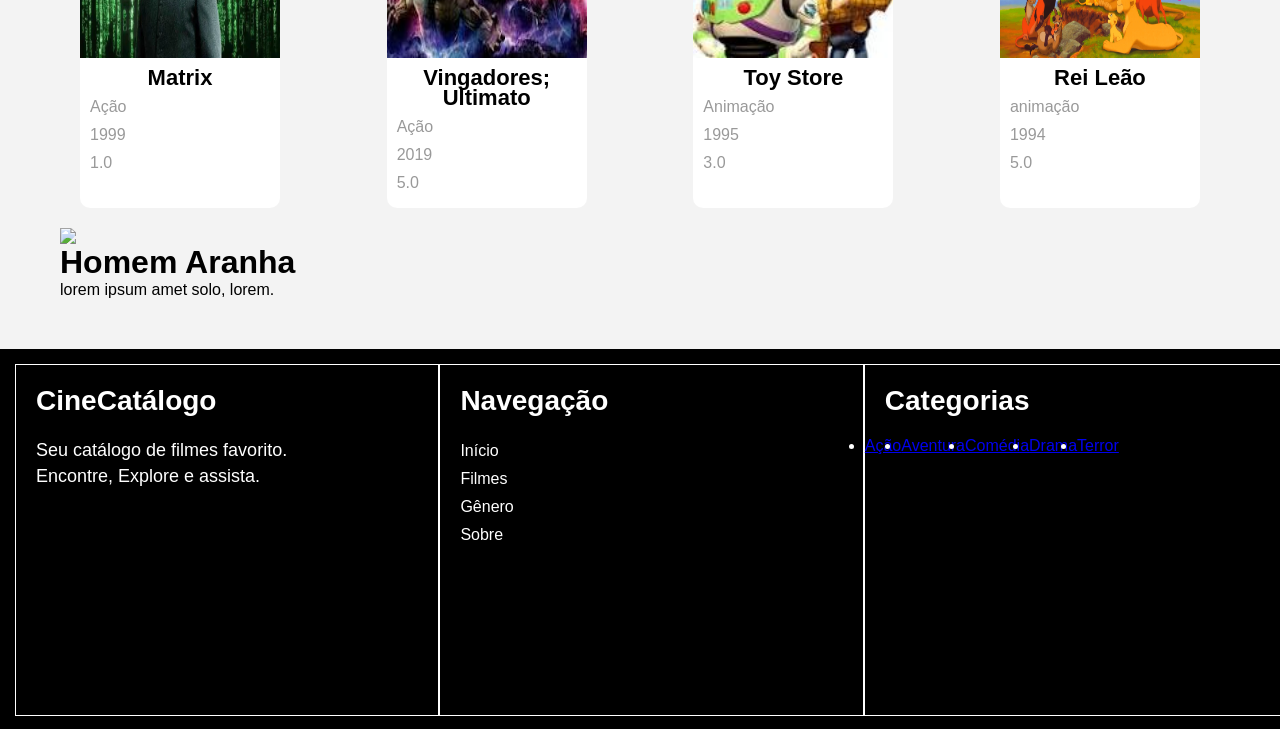
==== commit 0e005af3: "Update index.html" ====
--- a/index.html
+++ b/index.html
@@ -91,7 +91,14 @@
 						<div class="lancamento">1994</div>
 						<div class="avaliacao">5.0</div> 
 					</li>
-
+					<div class="filme">
+					   <img src="imagemaqui">
+					   <div class="titulo-descricao">
+							 <h1>Homem Aranha</h1>
+							 <p>lorem ipsum amet solo, lorem.</p>
+					   </div>
+				</div
+		
 				</ul>
 			</div>
 		</main>
--- a/style.css
+++ b/style.css
@@ -19,6 +19,15 @@
 header a{
 	color: white;
 	text-decoration: none;
+}
+header a:hover{
+        color: red;
+}
+header a:active{
+        color: green;
+}
+header a:visited{ 
+        color: orange;
 }
 main .slide{
 	background: url("imagens/banner-principal.png");
@@ -133,4 +142,3 @@
 footer .menu ul li a:hover{
 	color: red;
 }
-
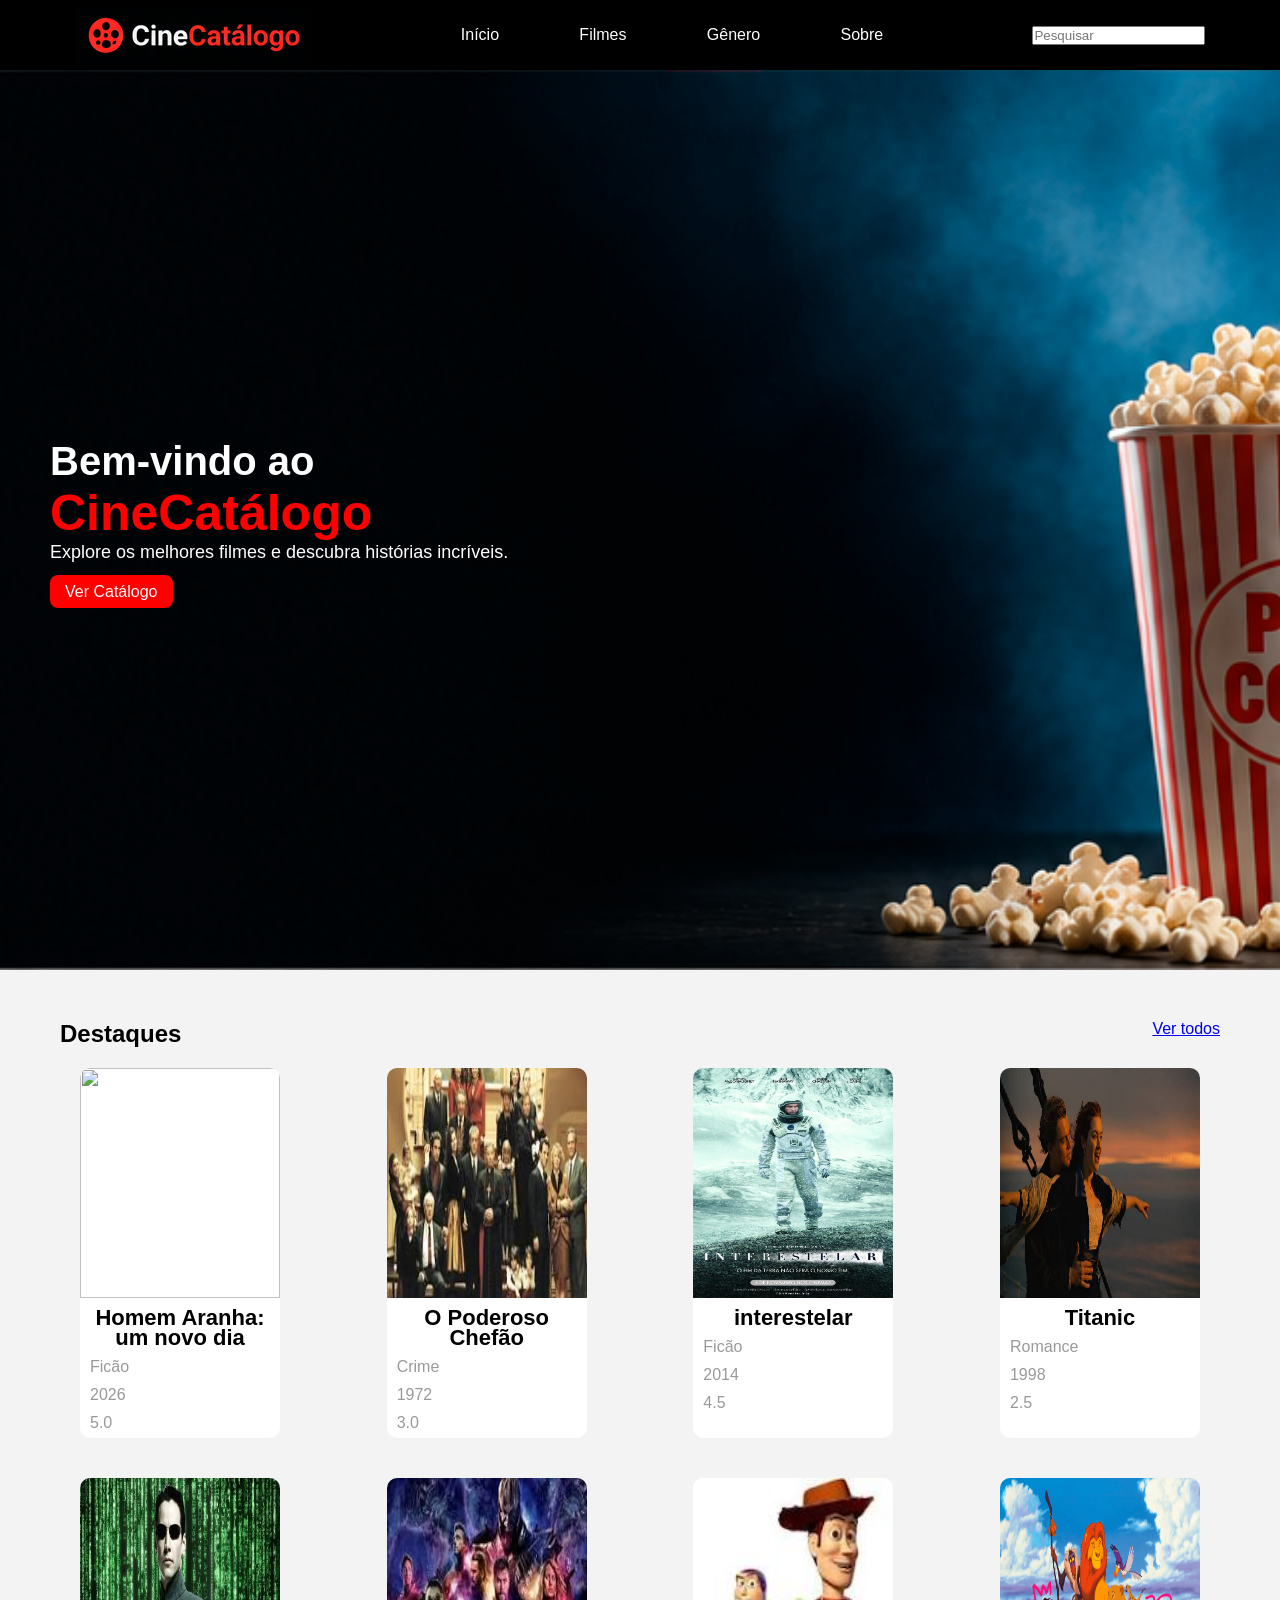
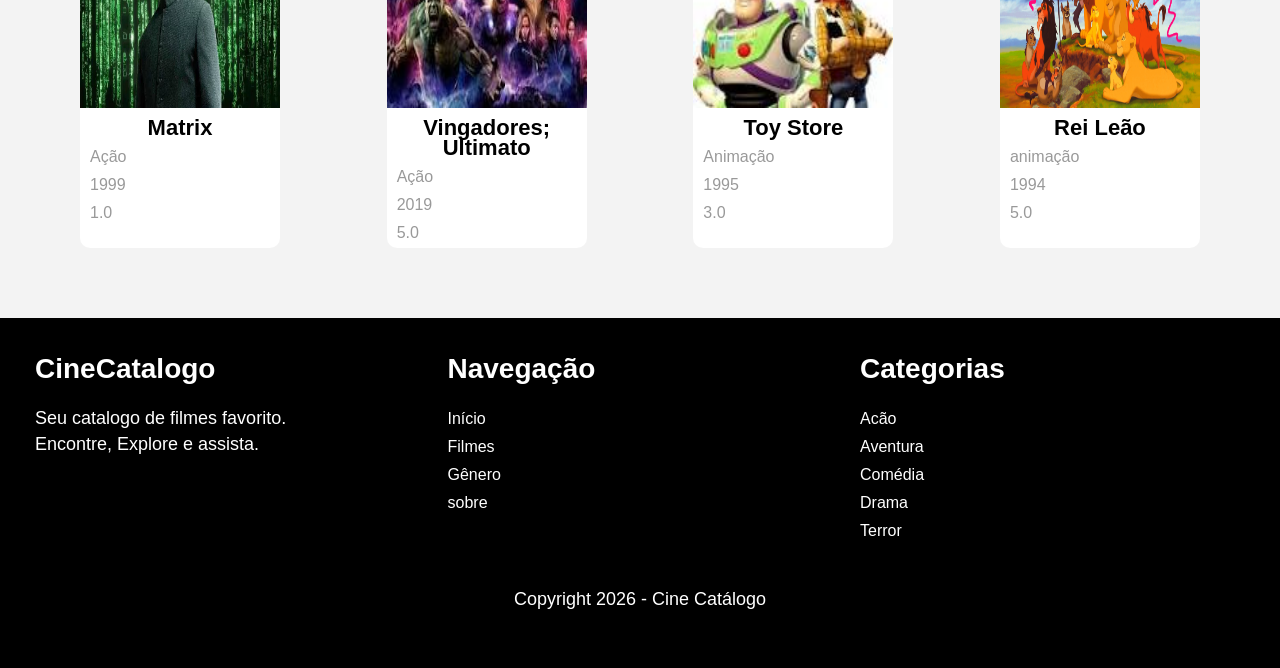
==== commit 96be7d25: "Add files via upload" ====
--- a/index.html
+++ b/index.html
@@ -29,103 +29,100 @@
 				</div>
 			</div>
 			<div class="catalogo">
-				
-				<ul>
-					<div class="destaque-vertodos">
-						<h2>Destaques</h2>
-						<a href="#">Ver todos</a>
-					</div>
-					<li>
+				<ul>	
+                  <div class="destaque-vertodos">
+					<h2>Destaques</h2>
+					<a href="#">Ver todos</a>
+				</div>				
+						<li>
 						<img src="imagens/capa-HomemAranha"/>
-						<h2>Homem Aranha: um novo dia</h2>
+						<h2><a href= "#">Homem Aranha: um novo dia</a></h2>
 						<div class="categoria">Ficão</div>
 						<div class="lancamento">2026</div>
 						<div class="avaliacao">5.0</div> 
 					</li>
 					<li>
 						<img src="imagens/Poderoso-Chefao"/>
-						<h2>O Poderoso Chefão</h2>
+						<h2><a href= "#">O Poderoso Chefão</a></h2>
 						<div class="categoria">Crime</div>
 						<div class="lancamento">1972</div>
 						<div class="avaliacao">3.0</div> 
 					</li>
 					<li>
 						<img src="imagens/Interestelar"/>
-						<h2>interestelar</h2>
+						<h2><a href= "#">interestelar</a></h2>
 						<div class="categoria">Ficão</div>
 						<div class="lancamento">2014</div>
 						<div class="avaliacao">4.5</div> 
 					</li>
 					<li>
 						<img src="imagens/Titanic"/>
-						<h2>Titanic</h2>
+						<h2><a href= "#">Titanic</a></h2>
 						<div class="categoria">Romance</div>
 						<div class="lancamento">1998</div>
 						<div class="avaliacao">2.5</div> 
 					</li>
 					<li>
-							<img src="imagens/Matrix"/>
-						<h2>Matrix</h2>
+						<img src="imagens/Matrix"/>
+						<h2><a href= "#">Matrix</a></h2>
 						<div class="categoria">Ação</div>
 						<div class="lancamento">1999</div>
 						<div class="avaliacao">1.0</div> 
 					</li>
 					<li>
 						<img src="imagens/VingadoresUltimato"/>
-						<h2>Vingadores; Ultimato</h2>
+						<h2><a href= "#">Vingadores; Ultimato</a></h2>
 						<div class="categoria">Ação</div>
 						<div class="lancamento">2019</div>
 						<div class="avaliacao">5.0</div> 
 					</li>
 					<li>
 						<img src="imagens/ToyStore"/>
-						<h2>Toy Store</h2>
+						<h2><a href= "#">Toy Store</a></h2>
 						<div class="categoria">Animação</div>
 						<div class="lancamento">1995</div>
 						<div class="avaliacao">3.0</div> 
 					</li>
 					<li>
 						<img src="imagens/ReiLeao"/>
-						<h2>Rei Leão</h2>
+						<h2><a href= "#">Rei Leão</a></h2>
 						<div class="categoria">animação</div>
 						<div class="lancamento">1994</div>
-						<div class="avaliacao">5.0</div> 
+						<div class="avaliacao">5.0</div>
 					</li>
-					<div class="filme">
-					   <img src="imagemaqui">
-					   <div class="titulo-descricao">
-							 <h1>Homem Aranha</h1>
-							 <p>lorem ipsum amet solo, lorem.</p>
-					   </div>
-				</div
-		
 				</ul>
 			</div>
 		</main>
-		<footer>
-			<div class="sobre">
-				<h2>CineCatálogo</h2>
-				<p>Seu catálogo de filmes favorito.<br>
-				Encontre, Explore e assista.</p>
-			</div>
-			<div class="menu">
-				<h2>Navegação</h2>
-				<ul>
-					<li><a href="#">Início</a></li>
-					<li><a href="#">Filmes</a></li>
-					<li><a href="#">Gênero</a></li>
-					<li><a href="#">Sobre</a></li>
-				</ul>
-			</div>
-			<div class="categoria">
-                    <h2>Categorias</h2>
-                    <ul>
-                            <li><a href="#">Ação</a></li>
-                            <li><a href="#">Aventura</a></li>
-                            <li><a href="#">Comédia</a></li>
-                            <li><a href="#">Drama</a></li>
-                            <li><a href="#">Terror</a></li>
+                <footer>
+                           <div class="sobre">
+                                                <h2>CineCatalogo</h2> 
+                                                <p>Seu catalogo de filmes favorito.<br>
+                                                Encontre, Explore e assista.<p>
+
+               </div>
+                         <div class="menu">
+                                <h2>Navegação</h2>
+                                <ul>
+                                        <li><a href="#">Início</a></li>
+                                        <li><a href="#">Filmes</a></li>
+                                        <li><a href="#">Gênero</a></li>
+                                         <li><a href="#">sobre</a></li>
+                                </ul>
+
+                </div>
+                        <div class="categoria">
+                                <h2>Categorias</h2>
+                                <ul>
+                                        <li><a href="#">Acão</a></li>
+                                        <li><a href="#">Aventura</a></li>
+                                        <li><a href="#">Comédia</a></li>
+                                        <li><a href="#">Drama</a></li>
+                                        <li><a href="#">Terror</a></li>
+                                </ul>
+
+
 </div>
-		</footer>
+					<p>Copyright 2026 - Cine Catálogo</p>
+                </footer>
 	</body>
-</html>	
+</html>
--- a/style.css
+++ b/style.css
@@ -1,8 +1,9 @@
+body{
+		font-family: "Arial";
+        background: #f3f3f3;
+}
+
 *{margin: 0; padding: 0;}
-body{
-	font-family: "Arial";
-	background: #f3f3f3;
-}
 header{
 	height: 70px;
 	width: 100%;
@@ -20,15 +21,12 @@
 	color: white;
 	text-decoration: none;
 }
-header a:hover{
-        color: red;
-}
-header a:active{
-        color: green;
-}
-header a:visited{ 
-        color: orange;
-}
+   header a:hover{
+            color: green;
+		background: red;
+}
+
+
 main .slide{
 	background: url("imagens/banner-principal.png");
 	width: 100%;
@@ -58,87 +56,180 @@
 	text-decoration: none;
 	border-radius: 8px;
 }
+main .slide a:hover{
+       padding: 5px 5 5 5px;         
+
+}
 main .slide .descricao-slide{
 	margin-left: 50px;
 }
 main .catalogo{
 	margin: 50px;
 }
-main .catalogo ul .destaque-vertodos{
+main .catalogo .destaque-vertodos{
 	display: flex;
 	justify-content: space-between;
-	width: 100%;
-}
+    width: 100%;
+}
+	
 main .catalogo ul li{
-	width: 200px;
-	height: 350px;
-	overflow: hidden;
-	border-radius: 10px;
-	margin: 20px;
-	background: #ffffff;
+		width: 200px;
+		height: 370px;
+		overflow: hidden;
+		border-radius: 10px;
+        margin: 20px;
+        background: white;
+}
+main .catalogo ul li:hover{
+		box-shadow: 5px 5px 5px 5px #00000030;
+		cursor: pointer;
 }
 main .catalogo ul li img{
-	width: 100%;
-	height: 200px;
+		width: 100%;
+		height: 230px;
 }
 main .catalogo ul li h2{
-	font-size: 22px;
-	text-align: center;
-	line-height: 20px;
-	margin: 10px 0;
-}
+		font-size: 22px;
+		text-align: center;
+		line-height: 20px;
+		margin: 10px 0;
+}
+main .catalogo ul li h2 a{
+			color: #000000;
+			text-decoration: none;
+}
+main .catalogo ul li h2 a:hover{
+			color: green;
+			background: red;
+			
+}
+
 main .catalogo ul li .categoria{
-	color: #999;
-	padding: 0 0 10px 10px;
+		color: #999;
+		padding: 0 0 10px 10px;
+		
+		
 }
 main .catalogo ul li .lancamento{
-	color: #999;
-	padding: 0 0 10px 10px;
-}
+		color: #999;
+		padding: 0 0 10px 10px;
+
+}
+
 main .catalogo ul li .avaliacao{
-	color: #999;
-	padding: 0 0 10px 10px;
+		color: #999;
+		padding: 0 0 10px 10px;
+
 }
 main .catalogo ul{
 	width: 1160px;
-	display: flex;
-	flex-wrap: wrap;
+    display: flex;
+    flex-wrap: wrap;
+    margin: 0 auto;
+    
+}
+ footer{
+            background:#000;
+            height: 350px;
+            width: 100%;
+            display: flex;
+            padding: 15px;
+            color: white;
+		  box-sizing: border-box;
+		  flex-wrap: wrap;
+}
+footer div{
+            width: 33%;                                         
+}   
+footer h2{
+           font-size: 28px;             
+           margin: 20px;            
+}
+footer p{
+         font-size: 18px;
+         line-height: 26px;  
+         margin: 20px;
+}
+footer .menu ul{
+                display: flex;
+                flex-direction: column;
+}
+footer .menu ul li{
+                list-style: none;
+                margin: 5px 0 5px 20px;
+}
+footer .menu ul li a{
+                color: white;                    
+                text-decoration: none;            
+}
+footer .menu ul li a:hover{
+                color: red;                        
+                 background: white;
+}
+footer .categoria ul{
+                display: flex;
+                flex-direction: column;
+}
+footer .categoria ul li{
+                list-style: none;
+                margin: 5px 0 5px 20px;
+}
+footer .categoria ul li a{
+                color: white;                    
+                text-decoration: none;            
+}
+footer .categoria ul li a:hover{
+                color: red;                        
+                background: white;
+}
+
+footer > p{
+		width: 100%;
+		text-align: center;
+}
+/*single*/
+.conteudo{
+	width: 1440px;
 	margin: 0 auto;
 }
-footer{
-	background: #000;
-	height: 350px;
-	width: 100%;
-	display: flex;
-	padding: 15px;
-	color: white;
-}
-footer div{
-	width: 33%;
-	height: 350px;
-	border: 1px solid #fff;
-}
-footer h2{
-	font-size: 28px;
+.filme{
+	display: flex;
+}
+.filme img{
+	width: 200px;
 	margin: 20px;
-}
-footer p{
-	font-size: 18px;
-	line-height: 26px;
+	border: 3px solid #cccccc40;
+	box-shadow: 0px 0px 3px 5px #00000030;
+	border-radius: 10px;
+}
+.filme h1{
+	margin-top: 20px;
+	color: #777777;
+	margin-bottom: 20px;
+}
+.filme p{
+	font-size: 19px;
+	text-align: justify;
+}
+.disponivel{
+	width: 1000px;
+}
+.disponivel ul{
+	justify-content: space-between;
+	width: 1000px;
 	margin: 20px;
 }
-footer .menu ul{
-	display: flex;
-	flex-direction: column;
-}
-footer .menu ul li{
+
+.disponivel ul li{
 	list-style: none;
-	margin: 5px 0 5px 20px;
-}
-footer .menu ul li a{
-	color: white;
-	text-decoration: none;
-}
-footer .menu ul li a:hover{
-	color: red;
-}
+	background: red;
+	color: white;
+	padding: 4px 7px;
+	font-size: 22px
+	border-radius: 7px;
+	
+}
+.disponivel ul li:hover{
+            color: red;
+		background: black;
+}
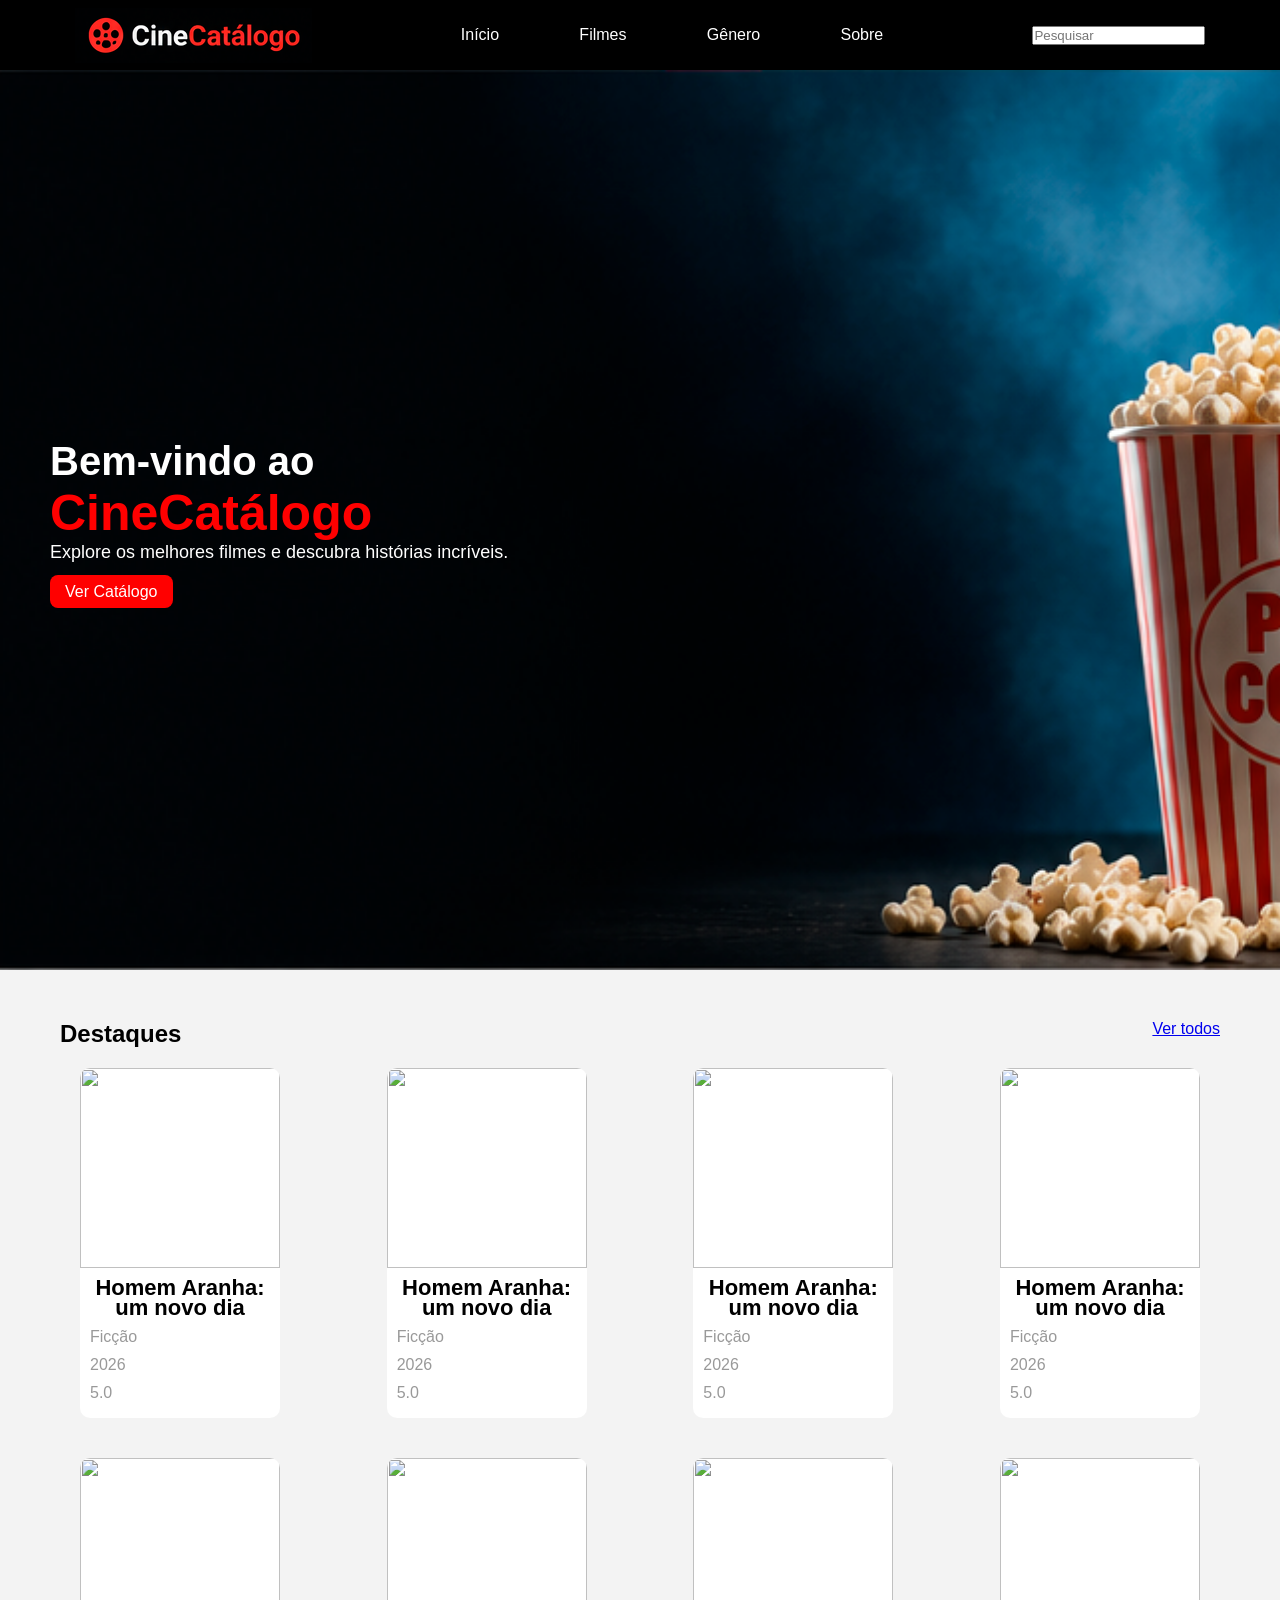
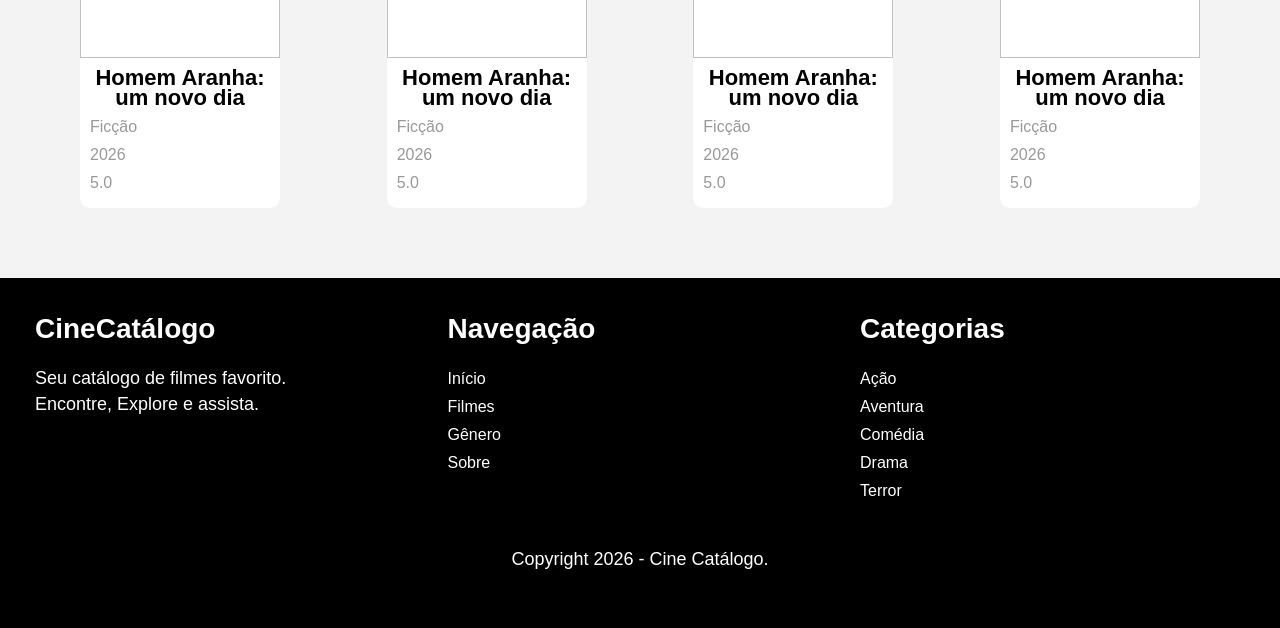
==== commit 951da7e7: "Add files via upload" ====
--- a/index.html
+++ b/index.html
@@ -29,100 +29,97 @@
 				</div>
 			</div>
 			<div class="catalogo">
-				<ul>	
-                  <div class="destaque-vertodos">
-					<h2>Destaques</h2>
-					<a href="#">Ver todos</a>
-				</div>				
-						<li>
-						<img src="imagens/capa-HomemAranha"/>
-						<h2><a href= "#">Homem Aranha: um novo dia</a></h2>
-						<div class="categoria">Ficão</div>
+				
+				<ul>
+					<div class="destaque-vertodos">
+						<h2>Destaques</h2>
+						<a href="#">Ver todos</a>
+					</div>
+					<li>
+						<img src="imagens/capa-homemaranha.jfif"/>
+						<h2><a href="#">Homem Aranha: um novo dia</a></h2>
+						<div class="categoria">Ficção</div>
 						<div class="lancamento">2026</div>
 						<div class="avaliacao">5.0</div> 
 					</li>
 					<li>
-						<img src="imagens/Poderoso-Chefao"/>
-						<h2><a href= "#">O Poderoso Chefão</a></h2>
-						<div class="categoria">Crime</div>
-						<div class="lancamento">1972</div>
-						<div class="avaliacao">3.0</div> 
-					</li>
-					<li>
-						<img src="imagens/Interestelar"/>
-						<h2><a href= "#">interestelar</a></h2>
-						<div class="categoria">Ficão</div>
-						<div class="lancamento">2014</div>
-						<div class="avaliacao">4.5</div> 
-					</li>
-					<li>
-						<img src="imagens/Titanic"/>
-						<h2><a href= "#">Titanic</a></h2>
-						<div class="categoria">Romance</div>
-						<div class="lancamento">1998</div>
-						<div class="avaliacao">2.5</div> 
-					</li>
-					<li>
-						<img src="imagens/Matrix"/>
-						<h2><a href= "#">Matrix</a></h2>
-						<div class="categoria">Ação</div>
-						<div class="lancamento">1999</div>
-						<div class="avaliacao">1.0</div> 
-					</li>
-					<li>
-						<img src="imagens/VingadoresUltimato"/>
-						<h2><a href= "#">Vingadores; Ultimato</a></h2>
-						<div class="categoria">Ação</div>
-						<div class="lancamento">2019</div>
+						<img src="imagens/capa-homemaranha.jfif"/>
+						<h2><a href="#">Homem Aranha: um novo dia</a></h2>
+						<div class="categoria">Ficção</div>
+						<div class="lancamento">2026</div>
 						<div class="avaliacao">5.0</div> 
 					</li>
 					<li>
-						<img src="imagens/ToyStore"/>
-						<h2><a href= "#">Toy Store</a></h2>
-						<div class="categoria">Animação</div>
-						<div class="lancamento">1995</div>
-						<div class="avaliacao">3.0</div> 
+						<img src="imagens/capa-homemaranha.jfif"/>
+						<h2><a href="#">Homem Aranha: um novo dia</a></h2>
+						<div class="categoria">Ficção</div>
+						<div class="lancamento">2026</div>
+						<div class="avaliacao">5.0</div> 
 					</li>
 					<li>
-						<img src="imagens/ReiLeao"/>
-						<h2><a href= "#">Rei Leão</a></h2>
-						<div class="categoria">animação</div>
-						<div class="lancamento">1994</div>
-						<div class="avaliacao">5.0</div>
+						<img src="imagens/capa-homemaranha.jfif"/>
+						<h2><a href="#">Homem Aranha: um novo dia</a></h2>
+						<div class="categoria">Ficção</div>
+						<div class="lancamento">2026</div>
+						<div class="avaliacao">5.0</div> 
+					</li>
+					<li>
+						<img src="imagens/capa-homemaranha.jfif"/>
+						<h2><a href="#">Homem Aranha: um novo dia</a></h2>
+						<div class="categoria">Ficção</div>
+						<div class="lancamento">2026</div>
+						<div class="avaliacao">5.0</div> 
+					</li>
+					<li>
+						<img src="imagens/capa-homemaranha.jfif"/>
+						<h2><a href="#">Homem Aranha: um novo dia</a></h2>
+						<div class="categoria">Ficção</div>
+						<div class="lancamento">2026</div>
+						<div class="avaliacao">5.0</div> 
+					</li>
+					<li>
+						<img src="imagens/capa-homemaranha.jfif"/>
+						<h2><a href="#">Homem Aranha: um novo dia</a></h2>
+						<div class="categoria">Ficção</div>
+						<div class="lancamento">2026</div>
+						<div class="avaliacao">5.0</div> 
+					</li>
+					<li>
+						<img src="imagens/capa-homemaranha.jfif"/>
+						<h2><a href="#">Homem Aranha: um novo dia</a></h2>
+						<div class="categoria">Ficção</div>
+						<div class="lancamento">2026</div>
+						<div class="avaliacao">5.0</div> 
 					</li>
 				</ul>
 			</div>
 		</main>
-                <footer>
-                           <div class="sobre">
-                                                <h2>CineCatalogo</h2> 
-                                                <p>Seu catalogo de filmes favorito.<br>
-                                                Encontre, Explore e assista.<p>
-
-               </div>
-                         <div class="menu">
-                                <h2>Navegação</h2>
-                                <ul>
-                                        <li><a href="#">Início</a></li>
-                                        <li><a href="#">Filmes</a></li>
-                                        <li><a href="#">Gênero</a></li>
-                                         <li><a href="#">sobre</a></li>
-                                </ul>
-
-                </div>
-                        <div class="categoria">
-                                <h2>Categorias</h2>
-                                <ul>
-                                        <li><a href="#">Acão</a></li>
-                                        <li><a href="#">Aventura</a></li>
-                                        <li><a href="#">Comédia</a></li>
-                                        <li><a href="#">Drama</a></li>
-                                        <li><a href="#">Terror</a></li>
-                                </ul>
-
-
-</div>
-					<p>Copyright 2026 - Cine Catálogo</p>
-                </footer>
+		<footer>
+			<div class="sobre">
+				<h2>CineCatálogo</h2>
+				<p>Seu catálogo de filmes favorito.<br>
+				Encontre, Explore e assista.</p>
+			</div>
+			<div class="menu">
+				<h2>Navegação</h2>
+				<ul>
+					<li><a href="#">Início</a></li>
+					<li><a href="#">Filmes</a></li>
+					<li><a href="#">Gênero</a></li>
+					<li><a href="#">Sobre</a></li>
+				</ul>
+			</div>
+			<div class="categoria">
+				<h2>Categorias</h2>
+				<ul>
+					<li><a href="#">Ação</a></li>
+					<li><a href="#">Aventura</a></li>
+					<li><a href="#">Comédia</a></li>
+					<li><a href="#">Drama</a></li>
+					<li><a href="#">Terror</a></li>
+				</ul>
+			</div>
+			<p>Copyright 2026 - Cine Catálogo.</p>
+		</footer>
 	</body>
-</html>
+</html>	
--- a/style.css
+++ b/style.css
@@ -1,9 +1,8 @@
+*{margin: 0; padding: 0;}
 body{
-		font-family: "Arial";
-        background: #f3f3f3;
-}
-
-*{margin: 0; padding: 0;}
+	font-family: "Arial";
+	background: #f3f3f3;
+}
 header{
 	height: 70px;
 	width: 100%;
@@ -21,12 +20,9 @@
 	color: white;
 	text-decoration: none;
 }
-   header a:hover{
-            color: green;
-		background: red;
-}
-
-
+header a:hover{
+	color: red;
+}
 main .slide{
 	background: url("imagens/banner-principal.png");
 	width: 100%;
@@ -56,138 +52,122 @@
 	text-decoration: none;
 	border-radius: 8px;
 }
-main .slide a:hover{
-       padding: 5px 5 5 5px;         
-
-}
 main .slide .descricao-slide{
 	margin-left: 50px;
 }
 main .catalogo{
 	margin: 50px;
 }
-main .catalogo .destaque-vertodos{
+main .catalogo ul .destaque-vertodos{
 	display: flex;
 	justify-content: space-between;
-    width: 100%;
-}
-	
+	width: 100%;
+}
 main .catalogo ul li{
-		width: 200px;
-		height: 370px;
-		overflow: hidden;
-		border-radius: 10px;
-        margin: 20px;
-        background: white;
+	width: 200px;
+	height: 350px;
+	overflow: hidden;
+	border-radius: 10px;
+	margin: 20px;
+	background: #ffffff;
 }
 main .catalogo ul li:hover{
-		box-shadow: 5px 5px 5px 5px #00000030;
-		cursor: pointer;
+	box-shadow: 1px 1px 5px 2px #00000030;
+	cursor: pointer;
 }
 main .catalogo ul li img{
-		width: 100%;
-		height: 230px;
+	width: 100%;
+	height: 200px;
 }
 main .catalogo ul li h2{
-		font-size: 22px;
-		text-align: center;
-		line-height: 20px;
-		margin: 10px 0;
+	font-size: 22px;
+	text-align: center;
+	line-height: 20px;
+	margin: 10px 0;
 }
 main .catalogo ul li h2 a{
-			color: #000000;
-			text-decoration: none;
+	color: #000000;
+	text-decoration: none;
 }
 main .catalogo ul li h2 a:hover{
-			color: green;
-			background: red;
-			
-}
-
+	color: red;
+}
 main .catalogo ul li .categoria{
-		color: #999;
-		padding: 0 0 10px 10px;
-		
-		
+	color: #999;
+	padding: 0 0 10px 10px;
 }
 main .catalogo ul li .lancamento{
-		color: #999;
-		padding: 0 0 10px 10px;
-
-}
-
+	color: #999;
+	padding: 0 0 10px 10px;
+}
 main .catalogo ul li .avaliacao{
-		color: #999;
-		padding: 0 0 10px 10px;
-
+	color: #999;
+	padding: 0 0 10px 10px;
 }
 main .catalogo ul{
 	width: 1160px;
-    display: flex;
-    flex-wrap: wrap;
-    margin: 0 auto;
-    
-}
- footer{
-            background:#000;
-            height: 350px;
-            width: 100%;
-            display: flex;
-            padding: 15px;
-            color: white;
-		  box-sizing: border-box;
-		  flex-wrap: wrap;
+	display: flex;
+	flex-wrap: wrap;
+	margin: 0 auto;
+}
+footer{
+	background: #000;
+	height: 350px;
+	width: 100%;
+	display: flex;
+	padding: 15px;
+	color: white;
+	box-sizing: border-box;
+	flex-wrap: wrap;
 }
 footer div{
-            width: 33%;                                         
-}   
+	width: 33%;
+}
 footer h2{
-           font-size: 28px;             
-           margin: 20px;            
+	font-size: 28px;
+	margin: 20px;
 }
 footer p{
-         font-size: 18px;
-         line-height: 26px;  
-         margin: 20px;
+	font-size: 18px;
+	line-height: 26px;
+	margin: 20px;
 }
 footer .menu ul{
-                display: flex;
-                flex-direction: column;
+	display: flex;
+	flex-direction: column;
 }
 footer .menu ul li{
-                list-style: none;
-                margin: 5px 0 5px 20px;
+	list-style: none;
+	margin: 5px 0 5px 20px;
 }
 footer .menu ul li a{
-                color: white;                    
-                text-decoration: none;            
+	color: white;
+	text-decoration: none;
 }
 footer .menu ul li a:hover{
-                color: red;                        
-                 background: white;
-}
+	color: red;
+}
+
 footer .categoria ul{
-                display: flex;
-                flex-direction: column;
+	display: flex;
+	flex-direction: column;
 }
 footer .categoria ul li{
-                list-style: none;
-                margin: 5px 0 5px 20px;
+	list-style: none;
+	margin: 5px 0 5px 20px;
 }
 footer .categoria ul li a{
-                color: white;                    
-                text-decoration: none;            
+	color: white;
+	text-decoration: none;
 }
 footer .categoria ul li a:hover{
-                color: red;                        
-                background: white;
-}
-
+	color: red;
+}
 footer > p{
-		width: 100%;
-		text-align: center;
-}
-/*single*/
+	width: 100%;
+	text-align: center;
+}
+/*SINGLE*/
 .conteudo{
 	width: 1440px;
 	margin: 0 auto;
@@ -215,21 +195,16 @@
 	width: 1000px;
 }
 .disponivel ul{
+	display: flex;
 	justify-content: space-between;
 	width: 1000px;
 	margin: 20px;
 }
-
 .disponivel ul li{
 	list-style: none;
 	background: red;
 	color: white;
 	padding: 4px 7px;
-	font-size: 22px
+	font-size: 22px;
 	border-radius: 7px;
-	
-}
-.disponivel ul li:hover{
-            color: red;
-		background: black;
-}
+}
